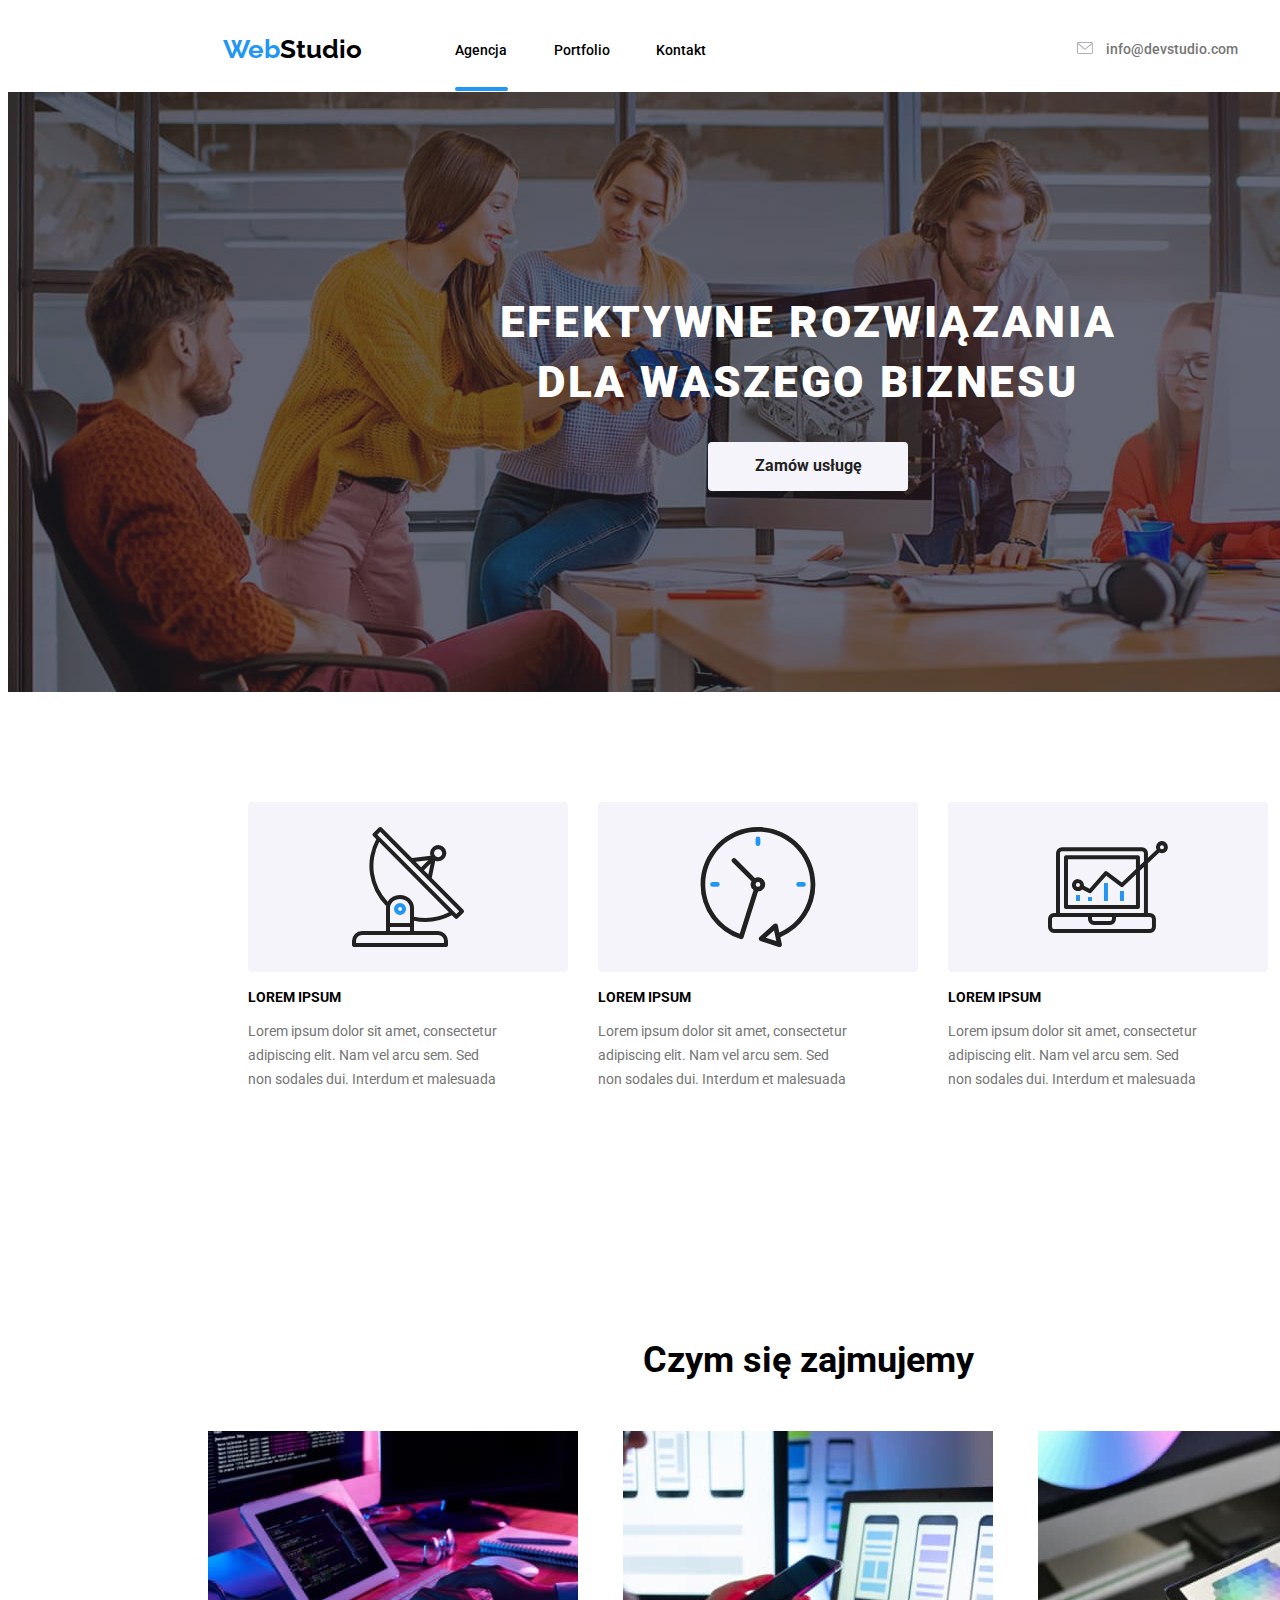
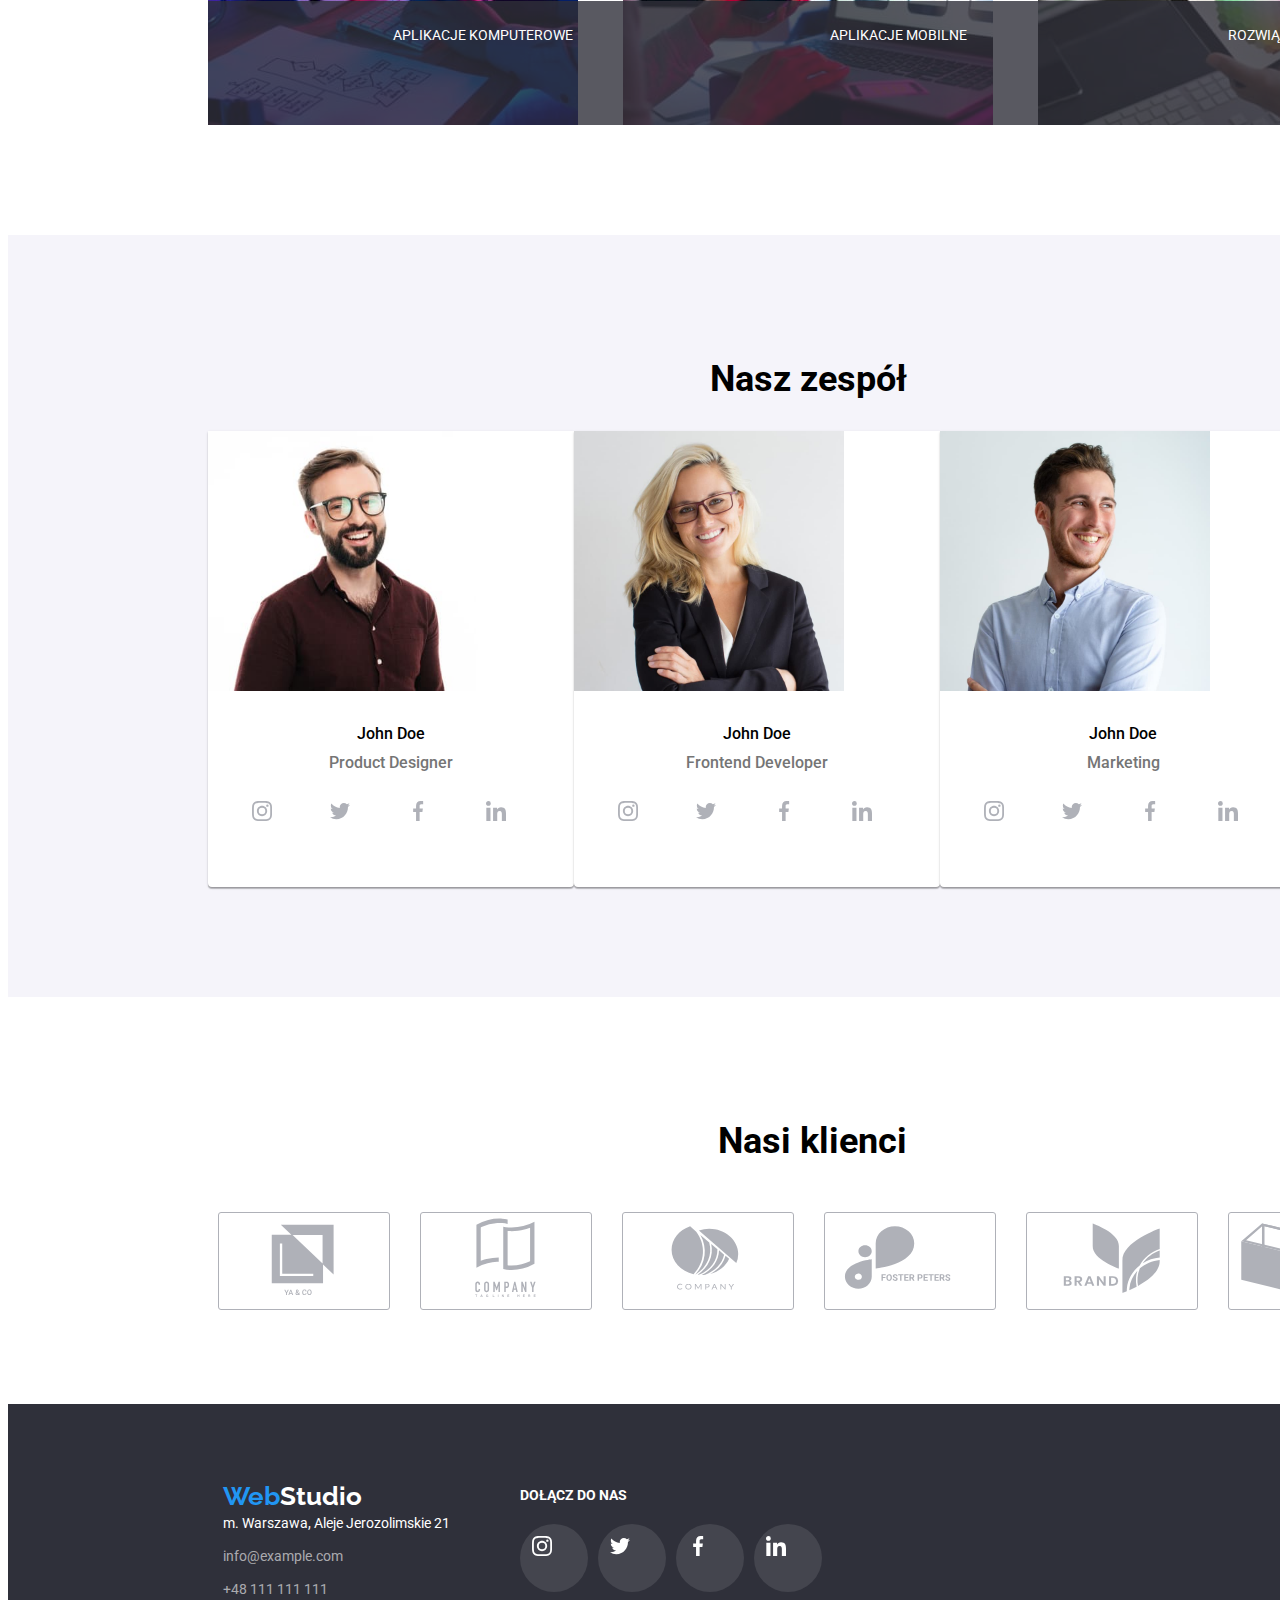
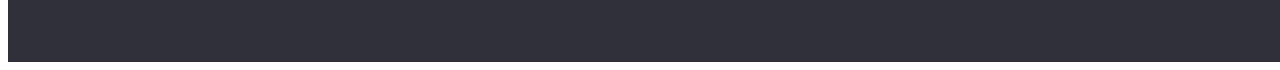
==== index.html @ b0b1686a "added files" ====
<!DOCTYPE html>
<html lang="pl">
  <head>
    <meta charset="UTF-8" />
    <meta name="description" content="Doradztwo biznesowe" />
    <title>WebStudio</title>
    <link rel="preconnect" href="https://fonts.googleapis.com" />
    <link rel="preconnect" href="https://fonts.gstatic.com" crossorigin />
    <link
      href="https://fonts.googleapis.com/css2?family=Raleway:wght@700&family=Roboto:wght@400;500;700;900&display=swap"
      rel="stylesheet"
    />
    <link href="css/styles.css" rel="stylesheet" />
    <link
      rel="stylesheet"
      href="https://cdnjs.cloudflare.com/ajax/libs/modern-normalize/1.1.0/modern-normalize.min.css"
      integrity="sha512-wpPYUAdjBVSE4KJnH1VR1HeZfpl1ub8YT/NKx4PuQ5NmX2tKuGu6U/JRp5y+Y8XG2tV+wKQpNHVUX03MfMFn9Q=="
      crossorigin="anonymous"
      referrerpolicy="no-referrer"
    />
  </head>
  <body>
    <header>
      <div class="top container">
        <a class="logo" href="./index.html">
          <span class="blue-text">Web</span
          ><span class="black-text">Studio</span>
        </a>
        <nav>
          <ul class="menu">
            <li class="menu-component agency">
              <a
                class="link"
                href="./https://zofiasylwisty.github.io/goit-markup-hw-05/"
                >Agencja</a
              >
            </li>
            <li class="menu-component">
              <a class="link" href="./portfolio.html">Portfolio</a>
            </li>
            <li class="menu-component">
              <a class="link" href="./kontakt">Kontakt</a>
            </li>
          </ul>
        </nav>
        <ul class="contact-list">
          <li class="contact-address">
            <a class="contact" href="mailto:info@devstudio.com">
              <svg class="icons-header" height="12" width="16">
                <use href="./images/icons.svg#icon-envelope"></use>
              </svg>
              info@devstudio.com</a
            >
          </li>
          <li class="contact-address">
            <a class="contact" href="tel:+48111111111">
              <svg class="icons-header" height="16" width="10">
                <use href="./images/icons.svg#icon-smartphone"></use>
              </svg>
              +48 111 111 111</a
            >
          </li>
        </ul>
      </div>
    </header>
    <main class="main-part">
      <div class="dark-background">
        <h1 class="first-headline">
          EFEKTYWNE ROZWIĄZANIA<br />DLA WASZEGO BIZNESU
        </h1>
        <button data-modal-open class="single-button" type="button">
          Zamów usługę
        </button>
        <div class="backdrop is-hidden" data-modal>
          <div class="overlay">
            <button type="button" class="closing-button" data-modal-close>
              <div class="close">x</div>
            </button>
          </div>
        </div>
      </div>
      <section class="section">
        <div class="container">
          <ul class="latin-list">
            <li class="small-header">
              <svg class="list-icon" width="270" height="120">
                <use href="./images/icons.svg#icon-antenna-1"></use>
              </svg>
              <h3 class="latin-title">LOREM IPSUM</h3>
              <p class="latin-text">
                Lorem ipsum dolor sit amet, consectetur <br />
                adipiscing elit. Nam vel arcu sem. Sed <br />
                non sodales dui. Interdum et malesuada
              </p>
            </li>
            <li class="small-header">
              <svg class="list-icon" width="270" height="120">
                <use href="./images/icons.svg#icon-clock-1"></use>
              </svg>
              <h3 class="latin-title">LOREM IPSUM</h3>
              <p class="latin-text">
                Lorem ipsum dolor sit amet, consectetur <br />
                adipiscing elit. Nam vel arcu sem. Sed <br />
                non sodales dui. Interdum et malesuada
              </p>
            </li>
            <li class="small-header">
              <svg class="list-icon" width="270" height="120">
                <use href="./images/icons.svg#icon-diagram-1"></use>
              </svg>
              <h3 class="latin-title">LOREM IPSUM</h3>
              <p class="latin-text">
                Lorem ipsum dolor sit amet, consectetur <br />
                adipiscing elit. Nam vel arcu sem. Sed <br />
                non sodales dui. Interdum et malesuada
              </p>
            </li>
            <li class="small-header">
              <svg class="list-icon" width="270" height="120">
                <use href="./images/icons.svg#icon-astronaut-1"></use>
              </svg>
              <h3 class="latin-title">LOREM IPSUM</h3>
              <p class="latin-text">
                Lorem ipsum dolor sit amet, consectetur <br />
                adipiscing elit. Nam vel arcu sem. Sed <br />
                non sodales dui. Interdum et malesuada
              </p>
            </li>
          </ul>
        </div>
      </section>
      <section class="section">
        <div class="container">
          <h2 class="medium-header">Czym się zajmujemy</h2>
          <ul class="offers">
            <li class="offer">
              <div class="label-photo">
                <img
                  class="photograph"
                  alt="working programer and his desk"
                  width="370"
                  height="294"
                  src="images/first.jpg"
                />
                <div class="photograph-text">APLIKACJE KOMPUTEROWE</div>
              </div>
            </li>
            <li class="offer">
              <div class="label-photo">
                <img
                  class="photograph"
                  alt="application designer"
                  width="370"
                  height="294"
                  src="images/second.jpg"
                />
                <div class="photograph-text">APLIKACJE MOBILNE</div>
              </div>
            </li>
            <li class="offer">
              <div class="label-photo">
                <img
                  class="photograph"
                  alt="graphic tablet and colour selection"
                  width="370"
                  height="294"
                  src="images/third.jpg"
                />
                <div class="photograph-text">ROZWIĄZANIA GRAFICZNE</div>
              </div>
            </li>
          </ul>
        </div>
      </section>
      <section class="section bottom-section">
        <div class="container">
          <h2 class="medium-header">Nasz zespół</h2>
          <ul class="team">
            <li class="photo">
              <figure>
                <img
                  alt="picture of a product designer"
                  width="270"
                  height="260"
                  src="images/productdesign.jpg"
                />
                <figcaption class="name">
                  <span class="person">John Doe</span>
                  <span class="position">Product Designer</span>
                  <ul class="social-media">
                    <li class="social-media-element">
                      <a href="#" class="social-icons-link">
                        <div class="icon-circle">
                          <svg class="social-icons" width="20" height="20">
                            <use href="./images/icons.svg#icon-instagram" />
                          </svg>
                        </div>
                      </a>
                    </li>
                    <li class="social-media-element">
                      <a href="#" class="social-icons-link">
                        <div class="icon-circle">
                          <svg class="social-icons" width="20" height="20">
                            <use href="./images/icons.svg#icon-twitter" />
                          </svg>
                        </div>
                      </a>
                    </li>
                    <li class="social-media-element">
                      <a href="#" class="social-icons-link">
                        <div class="icon-circle">
                          <svg class="social-icons" width="20" height="20">
                            <use href="./images/icons.svg#icon-facebook" />
                          </svg>
                        </div>
                      </a>
                    </li>
                    <li class="social-media-element">
                      <a href="#" class="social-icons-link">
                        <div class="icon-circle">
                          <svg class="social-icons" width="20" height="20">
                            <use href="./images/icons.svg#icon-linkedin" />
                          </svg>
                        </div>
                      </a>
                    </li>
                  </ul>
                </figcaption>
              </figure>
            </li>
            <li class="photo">
              <figure>
                <img
                  alt="picture of a frontend developer"
                  width="270"
                  height="260"
                  src="images/frontend.jpg"
                />
                <figcaption class="name">
                  <span class="person">John Doe</span>
                  <span class="position">Frontend Developer</span>
                  <ul class="social-media">
                    <li class="social-media-element">
                      <a href="#" class="social-icons-link">
                        <div class="icon-circle">
                          <svg class="social-icons" width="20" height="20">
                            <use href="./images/icons.svg#icon-instagram" />
                          </svg>
                        </div>
                      </a>
                    </li>
                    <li class="social-media-element">
                      <a href="#" class="social-icons-link">
                        <div class="icon-circle">
                          <svg class="social-icons" width="20" height="20">
                            <use href="./images/icons.svg#icon-twitter" />
                          </svg>
                        </div>
                      </a>
                    </li>
                    <li class="social-media-element">
                      <a href="#" class="social-icons-link">
                        <div class="icon-circle">
                          <svg class="social-icons" width="20" height="20">
                            <use href="./images/icons.svg#icon-facebook" />
                          </svg>
                        </div>
                      </a>
                    </li>
                    <li class="social-media-element">
                      <a href="#" class="social-icons-link">
                        <div class="icon-circle">
                          <svg class="social-icons" width="20" height="20">
                            <use href="./images/icons.svg#icon-linkedin" />
                          </svg>
                        </div>
                      </a>
                    </li>
                  </ul>
                </figcaption>
              </figure>
            </li>
            <li class="photo">
              <figure>
                <img
                  alt="picture of a marketing specialist"
                  width="270"
                  height="260"
                  src="images/marketing.jpg"
                />
                <figcaption class="name">
                  <span class="person">John Doe</span>
                  <span class="position">Marketing</span>
                  <ul class="social-media">
                    <li class="social-media-element">
                      <a href="#" class="social-icons-link">
                        <div class="icon-circle">
                          <svg class="social-icons" width="20" height="20">
                            <use href="./images/icons.svg#icon-instagram" />
                          </svg>
                        </div>
                      </a>
                    </li>
                    <li class="social-media-element">
                      <a href="#" class="social-icons-link">
                        <div class="icon-circle">
                          <svg class="social-icons" width="20" height="20">
                            <use href="./images/icons.svg#icon-twitter" />
                          </svg>
                        </div>
                      </a>
                    </li>
                    <li class="social-media-element">
                      <a href="#" class="social-icons-link">
                        <div class="icon-circle">
                          <svg class="social-icons" width="20" height="20">
                            <use href="./images/icons.svg#icon-facebook" />
                          </svg>
                        </div>
                      </a>
                    </li>
                    <li class="social-media-element">
                      <a href="#" class="social-icons-link">
                        <div class="icon-circle">
                          <svg class="social-icons" width="20" height="20">
                            <use href="./images/icons.svg#icon-linkedin" />
                          </svg>
                        </div>
                      </a>
                    </li>
                  </ul>
                </figcaption>
              </figure>
            </li>
            <li class="photo">
              <figure>
                <img
                  alt="picture of a UI designer"
                  width="270"
                  height="260"
                  src="images/uidesigner.jpg"
                />
                <figcaption class="name">
                  <span class="person">John Doe</span>
                  <span class="position">UI Designer</span>
                  <ul class="social-media">
                    <li class="social-media-element">
                      <a href="#" class="social-icons-link">
                        <div class="icon-circle">
                          <svg class="social-icons" width="20" height="20">
                            <use href="./images/icons.svg#icon-instagram" />
                          </svg>
                        </div>
                      </a>
                    </li>
                    <li class="social-media-element">
                      <a href="#" class="social-icons-link">
                        <div class="icon-circle">
                          <svg class="social-icons" width="20" height="20">
                            <use href="./images/icons.svg#icon-twitter" />
                          </svg>
                        </div>
                      </a>
                    </li>
                    <li class="social-media-element">
                      <a href="#" class="social-icons-link">
                        <div class="icon-circle">
                          <svg class="social-icons" width="20" height="20">
                            <use href="./images/icons.svg#icon-facebook" />
                          </svg>
                        </div>
                      </a>
                    </li>
                    <li class="social-media-element">
                      <a href="#" class="social-icons-link">
                        <div class="icon-circle">
                          <svg class="social-icons" width="20" height="20">
                            <use href="./images/icons.svg#icon-linkedin" />
                          </svg>
                        </div>
                      </a>
                    </li>
                  </ul>
                </figcaption>
              </figure>
            </li>
          </ul>
        </div>
      </section>
      <section class="section">
        <div class="container">
          <h2 class="clients">Nasi klienci</h2>
          <ul class="clients-list">
            <li class="clients-element">
              <a href="#" class="clients-link">
                <svg class="clients-icon" height="92" width="170">
                  <use href="./images/icons.svg#icon-client1"></use>
                </svg>
              </a>
            </li>
            <li class="clients-element">
              <a href="#" class="clients-link">
                <svg class="clients-icon" height="92" width="170">
                  <use href="./images/icons.svg#icon-client2"></use>
                </svg>
              </a>
            </li>
            <li class="clients-element">
              <a href="#" class="clients-link">
                <svg class="clients-icon" height="92" width="170">
                  <use href="./images/icons.svg#icon-client3"></use>
                </svg>
              </a>
            </li>
            <li class="clients-element">
              <a href="#" class="clients-link">
                <svg class="clients-icon" height="92" width="170">
                  <use href="./images/icons.svg#icon-client4"></use>
                </svg>
              </a>
            </li>
            <li class="clients-element">
              <a href="#" class="clients-link">
                <svg class="clients-icon" height="92" width="170">
                  <use href="./images/icons.svg#icon-client5"></use>
                </svg>
              </a>
            </li>
            <li class="clients-element">
              <a href="#" class="clients-link">
                <svg class="clients-icon" height="92" width="170">
                  <use href="./images/icons.svg#icon-client6"></use>
                </svg>
              </a>
            </li>
          </ul>
        </div>
      </section>
    </main>
    <footer class="footer-background">
      <div class="contacts-footer">
        <div class="contacts-footer-group">
          <ul class="footer-components">
            <li class="bottom-logo">
              <a
                class="logo"
                href="https://zofiasylwisty.github.io/goit-markup-hw-04/"
              >
                <span class="blue-text">Web</span
                ><span class="white-text">Studio</span>
              </a>
            </li>
            <li class="addresses">
              <address class="location">
                m. Warszawa, Aleje Jerozolimskie 21
              </address>
            </li>
            <li class="addresses">
              <a class="bottom-links" href="mailto:info@devstudio.com"
                >info@example.com</a
              >
            </li>
            <li class="addresses">
              <a class="bottom-links" href="tel:+48111111111"
                >+48 111 111 111</a
              >
            </li>
          </ul>
          <div class="social-media-footer">
            <h2 class="join-us">DOŁĄCZ DO NAS</h2>
            <ul class="footer-icons-list">
              <li class="icon-element-footer">
                <div class="footer-icon-circle">
                  <a href="#" class="icon-footer"
                    ><svg class="footer-social-icons" height="20" width="20">
                      <use href="./images/icons.svg#icon-instagram"></use>
                    </svg>
                  </a>
                </div>
              </li>
              <li class="icon-element-footer">
                <div class="footer-icon-circle">
                  <a href="#" class="icon-footer"
                    ><svg class="footer-social-icons" height="20" width="20">
                      <use href="./images/icons.svg#icon-twitter"></use>
                    </svg>
                  </a>
                </div>
              </li>
              <li class="icon-element-footer">
                <div class="footer-icon-circle">
                  <a href="#" class="icon-footer"
                    ><svg class="footer-social-icons" height="20" width="20">
                      <use href="./images/icons.svg#icon-facebook"></use>
                    </svg>
                  </a>
                </div>
              </li>
              <li class="icon-element-footer">
                <div class="footer-icon-circle">
                  <a href="#" class="icon-footer"
                    ><svg class="footer-social-icons" height="20" width="20">
                      <use href="./images/icons.svg#icon-linkedin"></use>
                    </svg>
                  </a>
                </div>
              </li>
            </ul>
          </div>
        </div>
      </div>
    </footer>
    <script src="./js/modal.js"></script>
  </body>
</html>
---- css/styles.css ----
body {
  font-family: "Roboto", sans-serif;
  font-family: inherit;
  background: var(--first-color) inherit;
  width: 1600px;
}
body {
  position: relative;
}
:root {
  --first-color: #ffffff;
  --second-color: #f5f4fa;
  --third-color: #757575;
  --fourth-color: #2f303a;
  --fifth-color: #000000;
  --sixth-color: #212121;
  --seventh-color: #2196f3;
  --eight-color: #ffffff99;
  --shadow: #00000040;
  --disabled-icon: #afb1b8;
  --icons-color: rgba(255, 255, 255, 0.1);
  --close-color: rgba(0, 0, 0, 0.1);
}
.blue-text {
  font-family: "Raleway";
  font-size: 26px;
  font-weight: 700;
  line-height: 1.19;
  color: var(--seventh-color);
  text-decoration: none;
}
.black-text {
  font-family: "Raleway";
  font-size: 26px;
  font-weight: 700;
  line-height: 1.19;
  color: var(--fifth-color);
  text-decoration: none;
}
.white-text {
  font-family: "Raleway";
  font-size: 26px;
  font-weight: 700;
  line-height: 1.19;
  color: var(--first-color);
  text-decoration: none;
}
.border-bottom {
  border-bottom: 1px solid #e5e5e5;
}
.top {
  display: flex;
  flex-direction: row;
  align-items: center;
  margin-left: 215px;
  margin-right: 0px;
}
.menu {
  display: flex;
  flex-direction: row;
  padding-left: 0px;
  margin-left: 93px;
  margin-right: 371px;
  margin-top: 32px;
  margin-bottom: 0px;
}
.menu > .menu-component:not(:last-child) {
  margin-right: 46px;
}
.link:hover,
.link:focus,
.link:active {
  color: var(--seventh-color);
}
.link {
  transition-property: color;
  transition-duration: 250ms;
  transition-timing-function: cubic-bezier(0.4, 0, 0.2, 1);
}
.agency::after {
  content: "";
  background-color: var(--seventh-color);
  border-radius: 2px;
  height: 4px;
  width: 53px;
  margin: 0;
  padding: 0;
  margin-top: 28px;
  display: block;
}
.portfolio::after {
  content: "";
  background-color: var(--seventh-color);
  border-radius: 2px;
  height: 4px;
  width: 53px;
  margin: 0;
  padding: 0;
  margin-top: 28px;
  display: block;
}
.contact-list {
  display: flex;
  flex-direction: row;
  padding-left: 0px;
  margin-top: 32px;
  margin-bottom: 32px;
}
.contact-list > .contact-address:not(:last-child) {
  margin-right: 50px;
}

.contact:hover,
.contact:focus,
.contact:active {
  color: var(--seventh-color);
}
.contact:hover > svg {
  fill: #2196f3;
}
.contact {
  color: var(--third-color);
  transition-property: color;
  transition-duration: 250ms;
  transition-timing-function: cubic-bezier(0.4, 0, 0.2, 1);
}
.logo {
  font-family: "Raleway";
  font-weight: 700;
  font-size: 26px;
  line-height: 1.19;
  text-decoration: none;
  margin-top: 24px;
  margin-bottom: 25px;
}

li {
  list-style: none;
}

.link {
  font-family: "Roboto";
  font-weight: 500;
  font-size: 14px;
  line-height: 1.14;
  text-decoration: none;
  color: var(--fifth-color);
}

.contact {
  font-family: "Roboto";
  font-size: 14px;
  font-weight: 500;
  line-height: 1.14;
  text-decoration: none;
  color: var(--third-color);
}
.icons-header {
  fill: var(--disabled-icon);
  margin-right: 10px;
}
.dark-background {
  background-color: var(--fourth-color);
  width: 1600px;
  display: flex;
  flex-direction: column;
  justify-content: center;
  align-items: center;
}
.dark-background {
  background-color: var(--fourth-color);
  height: 600px;
  background-image: linear-gradient(
      to bottom,
      rgba(47, 48, 58, 0.4) 0%,
      rgba(47, 48, 58, 0.4) 50%
    ),
    url(../images/background-photo.jpg);
  background-size: cover;
  background-position: center;
  background-repeat: no-repeat;
  box-shadow: 0px 4px 4px 0px var(--shadow-shadow);
  max-width: 1600px;
  margin: 0 auto;
}

.first-headline {
  font-family: "Roboto";
  font-size: 44px;
  font-weight: 900;
  letter-spacing: 0.06em;
  line-height: 1.36;
  text-align: center;
  color: var(--first-color);
  margin: 200px 452px 30px;
}
.single-button {
  color: var(--sixth-color);
  background-color: var(--second-color);
  cursor: pointer;
  border: none;
  border-radius: 4px;
  font-family: "Roboto";
  font-size: 16px;
  font-weight: 700;
  line-height: 1.8;
  padding: 10px 41px 10px 42px;
  width: 200px;
  margin: 0px 700px 200px;
}
.single-button:hover,
.single-button:focus,
.single-button:active {
  color: var(--first-color);
  background-color: var(--seventh-color);
  text-align: center;
}
.single-button {
  text-align: center;
  transition-property: background-color;
  transition-duration: 250ms;
  transition-timing-function: cubic-bezier(0.4, 0, 0.2, 1);
}
.overlay {
  background: var(--first-color);
  box-shadow: 0px 1px 3px rgba(0, 0, 0, 0.12), 0px 1px 1px rgba(0, 0, 0, 0.14),
    0px 2px 1px rgba(0, 0, 0, 0.2);
  border-radius: 4px;
  height: 581px;
  width: 528px;
  margin-top: 400px;
  margin-left: 810px;
  display: block;
  transition-property: visibility opacity transform;
  transition-duration: 2s;
  transform: translate(-50%, -50%);
  transition-timing-function: ease-in;
  opacity: 1;
  visibility: visible;
  z-index: 2;
}
.is-hidden {
  visibility: hidden;
  pointer-events: none;
  opacity: 0;
}
.is-hidden .overlay {
  transform: translate(-50%, -50%) scale(1.2);
}
.close {
  color: var(--fifth-color);
  font-family: "Roboto";
  font-size: 16px;
  padding-top: 0;
}
.closing-button {
  height: 30px;
  width: 30px;
  background-color: var(--first-color);
  border: 1px solid var(--close-color);
  border-radius: 50px;
  cursor: pointer;
  padding: 6px;
  position: relative;
  top: 8px;
  left: 490px;
}
.backdrop {
  display: flex;
  position: absolute;
  top: 0px;
  left: 0px;
  height: 100%;
  width: 100%;
  background: rgba(0, 0, 0, 0.3);
  transition-property: visibility;
  visibility: visible;
  animation-duration: 2000ms;
  animation-timing-function: ease-in;
  animation-direction: normal;
  animation-fill-mode: forwards;
  z-index: 1;
}
.list-icon {
  background-color: var(--second-color);
  width: 270;
  height: 120;
  border-radius: 4px;
  padding: 25px;
}
.latin-list {
  display: flex;
  flex-direction: row;
  justify-content: space-between;
}
.latin-title {
  font-family: Roboto;
  font-size: 14px;
  font-weight: 700;
  line-height: 1.14;
  color: var(--fifth-color);
  margin-bottom: 10px;
}
.latin-list > .small-header:not(:last-child) {
  margin-right: 30px;
}
.latin-text {
  font-family: "Roboto";
  font-size: 14px;
  line-height: 1.71;
  color: var(--third-color);
}
.medium-header {
  font-family: "Roboto";
  font-size: 36px;
  font-weight: 700;
  line-height: 1.16;
  color: var(--fifth-color);
  text-align: center;
}
.name {
  font-family: "Roboto";
  font-size: 16px;
  font-weight: 500;
  line-height: 1.18;
  color: var(--fifth-color);
}
.position {
  font-family: "Roboto";
  font-size: 16px;
  line-height: 1.18;
  color: var(--third-color);
}
.term {
  color: var(--sixth-color);
  font-family: "Roboto";
  font-size: 18px;
  font-weight: 700;
  line-height: 2;
  margin-top: 20px;
  margin-right: 24px;
  margin-left: 24px;
}
.test {
  display: flex;
  flex-direction: column;
  border-bottom: 1px solid #eeeeee;
  border-right: 1px solid #eeeeee;
  border-left: 1px solid #eeeeee;
}
.definition {
  color: var(--third-color);
  font-family: "Roboto";
  font-size: 16px;
  line-height: 1.8;
  margin-top: 4px;
  margin-bottom: 20px;
}

.location {
  font-family: "Roboto";
  font-size: 14px;
  font-style: normal;
  line-height: 1.7;
  color: var(--first-color);
}

.offers {
  display: flex;
  margin-top: 50px;
  justify-content: space-between;
  padding: 0px;
}
.label-photo {
  position: relative;
  width: 100%;
  max-width: 370px;
}
.photograph {
  display: block;
  height: auto;
}
.photograph-text {
  font-family: "Roboto";
  font-size: 14px;
  line-height: 1.14;
  text-align: center;
  color: var(--first-color);
  background: rgba(47, 48, 58, 0.8);
  height: 70px;
  width: 100%;
  bottom: 0;
  padding: 27px 90px;
  position: absolute;
}
figure {
  margin: 0;
}
.team > .member:not(:last-child) {
  margin-right: 30px;
}
.team {
  display: flex;
  flex-direction: row;
  justify-content: space-between;
  padding: 0px;
}
.photo {
  display: flex;
  background-color: var(--first-color);
  border-radius: 0px 0px 4px 4px;
  box-shadow: 0px 1px 3px rgba(0, 0, 0, 0.12), 0px 1px 1px rgba(0, 0, 0, 0.14),
    0px 2px 1px rgba(0, 0, 0, 0.2);
}
.name {
  display: flex;
  flex-direction: column;
  align-items: center;
}
.person {
  padding-top: 30px;
  margin-bottom: 10px;
}
.social-media {
  display: flex;
}
.social-media-element {
  margin-top: 16px;
}
.social-media-element:not(:last-child) {
  margin-right: 10px;
}
.social-icons {
  fill: var(--disabled-icon);
}
.social-icons:hover,
.social-icons:focus,
.social-icons:active {
  fill: var(--first-color);
}
.social-icons-link:hover,
.social-icons-link:focus,
.social-icons-link:active {
  fill: var(--first-color);
}
.icon-circle {
  width: 44px;
  height: 44px;
  border-radius: 50px;
  padding: 12px;
  background-color: var(--first-color);
}
.icon-circle:hover,
.icon-circle:focus,
.icon-circle:active {
  background-color: var(--seventh-color);
}
.icon-circle:hover > svg {
  fill: #ffffff;
}
.filters-list {
  display: flex;
  flex-direction: row;
  justify-content: space-between;
  margin-top: 100px;
  margin-bottom: 56px;
  margin-left: 510px;
  margin-right: 518px;
  padding: 0px;
  width: 572px;
}
.filter {
  color: var(--sixth-color);
  background-color: var(--second-color);
  cursor: pointer;
  border: none;
  font-family: "Roboto";
  font-size: 16px;
  font-weight: 500;
  line-height: 1.16;
  text-align: center;
  padding: 6px 22px;
  border-radius: 4px;
}
.filter:hover,
.filter:focus,
.filter:active {
  color: var(--first-color);
  background-color: var(--seventh-color);
}
.filter {
  transition-property: color background-color;
  transition-duration: 250ms;
  transition-timing-function: cubic-bezier(0.4, 0, 0.2, 1);
}
.filters-list > .filter-element:not(:last-child) {
  margin-right: 8px;
}
.main-part {
  display: flex;
  flex-direction: column;
  align-items: center;
}
.bottom-section {
  background-color: var(--second-color);
  width: 1600px;
  display: flex;
  justify-content: center;
}
.section {
  padding-top: 94px;
  padding-bottom: 94px;
}
.container {
  width: 1200px;
}
.card-set {
  display: flex;
  flex-wrap: wrap;
  gap: 30px;
  padding: 0;
}
.card-item {
  flex-basis: calc((100% - 60px) / 3);
  max-width: 370px;
}
.cards-shadow:hover,
.cards-shadow:focus,
.cards-shadow:active {
  box-shadow: 0px 1px 1px rgba(0, 0, 0, 0.12), 0px 4px 4px rgba(0, 0, 0, 0.06),
    1px 4px 6px rgba(0, 0, 0, 0.16);
}
.cards-shadow {
  transition-property: box-shadow;
  transition-duration: 250ms;
  transition-timing-function: cubic-bezier(0.4, 0, 0.2, 1);
}
.cards-container {
  position: relative;
  overflow: hidden;
  max-width: 370px;
}
.card-item:hover .card-label,
.card-item:focus .card-label {
  transform: translateY(0);
}
.card-label {
  font-family: "Roboto";
  font-style: normal;
  font-size: 18px;
  font-weight: 400;
  line-height: 1.5;
  letter-spacing: 0.03em;
  color: var(--first-color);
  width: 370px;
  width: 100%;
  height: 294px;
  padding: 49px 45px 0px 24px;
  top: 0;
  bottom: 0;
  display: block;
  position: absolute;
  transform: translateY(101%);
  background-color: #2196f3e5;
  transition: transform 250ms cubic-bezier(0.4, 0, 0.2, 1);
}
.grid-container {
  width: 1182px;
  margin-left: 215px;
  margin-bottom: 94px;
}
.clients {
  font-family: "Roboto";
  font-size: 36px;
  font-weight: 700;
  line-height: 1.16;
  text-align: center;
  color: var(--fifth-color);
  margin-bottom: 50px;
  margin-left: 510px;
  padding-right: 0;
  display: flex;
  align-items: center;
}
.clients-list {
  display: flex;
  flex-wrap: nowrap;
  gap: 30px;
  margin: 0;
  margin-left: -30px;
  align-items: center;
}

.clients-icon {
  fill: var(--disabled-icon);
}
.clients-icon:hover,
.clients-icon:focus,
.clients-icon:active {
  fill: var(--seventh-color);
}

.clients-element {
  border: 1px solid var(--disabled-icon);
  border-radius: 3px;
}
.clients-element:hover,
.clients-element:focus,
.clients-element:active {
  border: 1px solid var(--seventh-color);
}
.clients-element svg {
  transition-property: fill border;
  transition-duration: 250ms;
  transition-timing-function: cubic-bezier(0.4, 0, 0.2, 1);
}
.logo-client:hover,
.logo-client:focus,
.logo-client:active {
  fill: var(--seventh-color);
}
.social-media {
  display: flex;
  margin-left: 32px;
  margin-right: 32px;
  margin-bottom: 30px;
  padding: 0px;
}
.social-media-element {
  margin-top: 16px;
}
.social-media-element:not(:last-child) {
  margin-right: 10px;
}
.social-icons {
  fill: var(--disabled-icon);
}
.social-icons:hover,
.social-icons:focus,
.social-icons:active {
  fill: var(--first-color);
}
.social-icons-link:hover,
.social-icons-link:focus,
.social-icons-link:active {
  fill: var(--first-color);
}
.icon-circle {
  width: 44px;
  height: 44px;
  border-radius: 50px;
  padding: 12px;
  background-color: var(--first-color);
}
.icon-circle:hover,
.icon-circle:focus,
.icon-circle:active {
  background-color: var(--seventh-color);
}
.icon-circle {
  transition-property: background-color;
  transition-duration: 250ms;
  transition-timing-function: cubic-bezier(0.4, 0, 0.2, 1);
}
.icon-circle > .social-icons {
  transition-property: fill;
  transition-duration: 250ms;
  transition-timing-function: cubic-bezier(0.4, 0, 0.2, 1);
}
.bottom-links {
  color: var(--eight-color);
  font-family: "Roboto";
  font-size: 14px;
  line-height: 1.7;
  text-decoration: none;
}
.bottom-links:hover,
.bottom-links:focus,
.bottom-links:active {
  color: var(--seventh-color);
}

.footer-background {
  background-color: var(--fourth-color);
  border-top: 1px solid var(--fourth-color);
}
.footer-components {
  display: flex;
  flex-direction: column;
  justify-content: flex-start;
  padding-top: 0px;
  padding-left: 215px;
  margin-bottom: 0px;
}
.footer-components > .addresses:not(:last-child) {
  margin-bottom: 9px;
}
.footer-components > .addresses:first-child {
  margin-top: 20px;
}
.footer-components > .addresses:last-child {
  margin-bottom: 60px;
}
.contacts-footer {
  display: flex;
}
.contacts-footer-group {
  display: flex;
  margin-top: 60px;
}
.social-media-footer {
  margin-left: 70px;
}
.join-us {
  font-family: "Roboto";
  font-weight: 700;
  font-size: 14px;
  line-height: 1.17;
  letter-spacing: 3%;
  color: var(--first-color);
  text-transform: uppercase;
  margin-top: 22px;
  margin-right: 955px;
  margin-bottom: 20px;
}
.footer-icons-list {
  display: flex;
  padding-left: 0;
  padding-right: 0;
}
.icon-footer {
  fill: var(--first-color);
}
.footer-icon-circle {
  width: 44px;
  height: 44px;
  border-radius: 50px;
  background-color: var(--icons-color);
  padding: 12px;
}
.footer-icon-circle:hover,
.footer-icon-circle:focus,
.footer-icon-circle:active {
  background-color: var(--seventh-color);
}
.icon-element-footer:not(:last-child) {
  margin-right: 10px;
}
.footer-social-icons {
  background-position: center;
}
.bottom-links {
  transition-property: color;
  transition-duration: 250ms;
  transition-timing-function: cubic-bezier(0.4, 0, 0.2, 1);
}
.footer-icon-circle {
  transition-property: background-color;
  transition-duration: 250ms;
  transition-timing-function: cubic-bezier(0.4, 0, 0.2, 1);
}
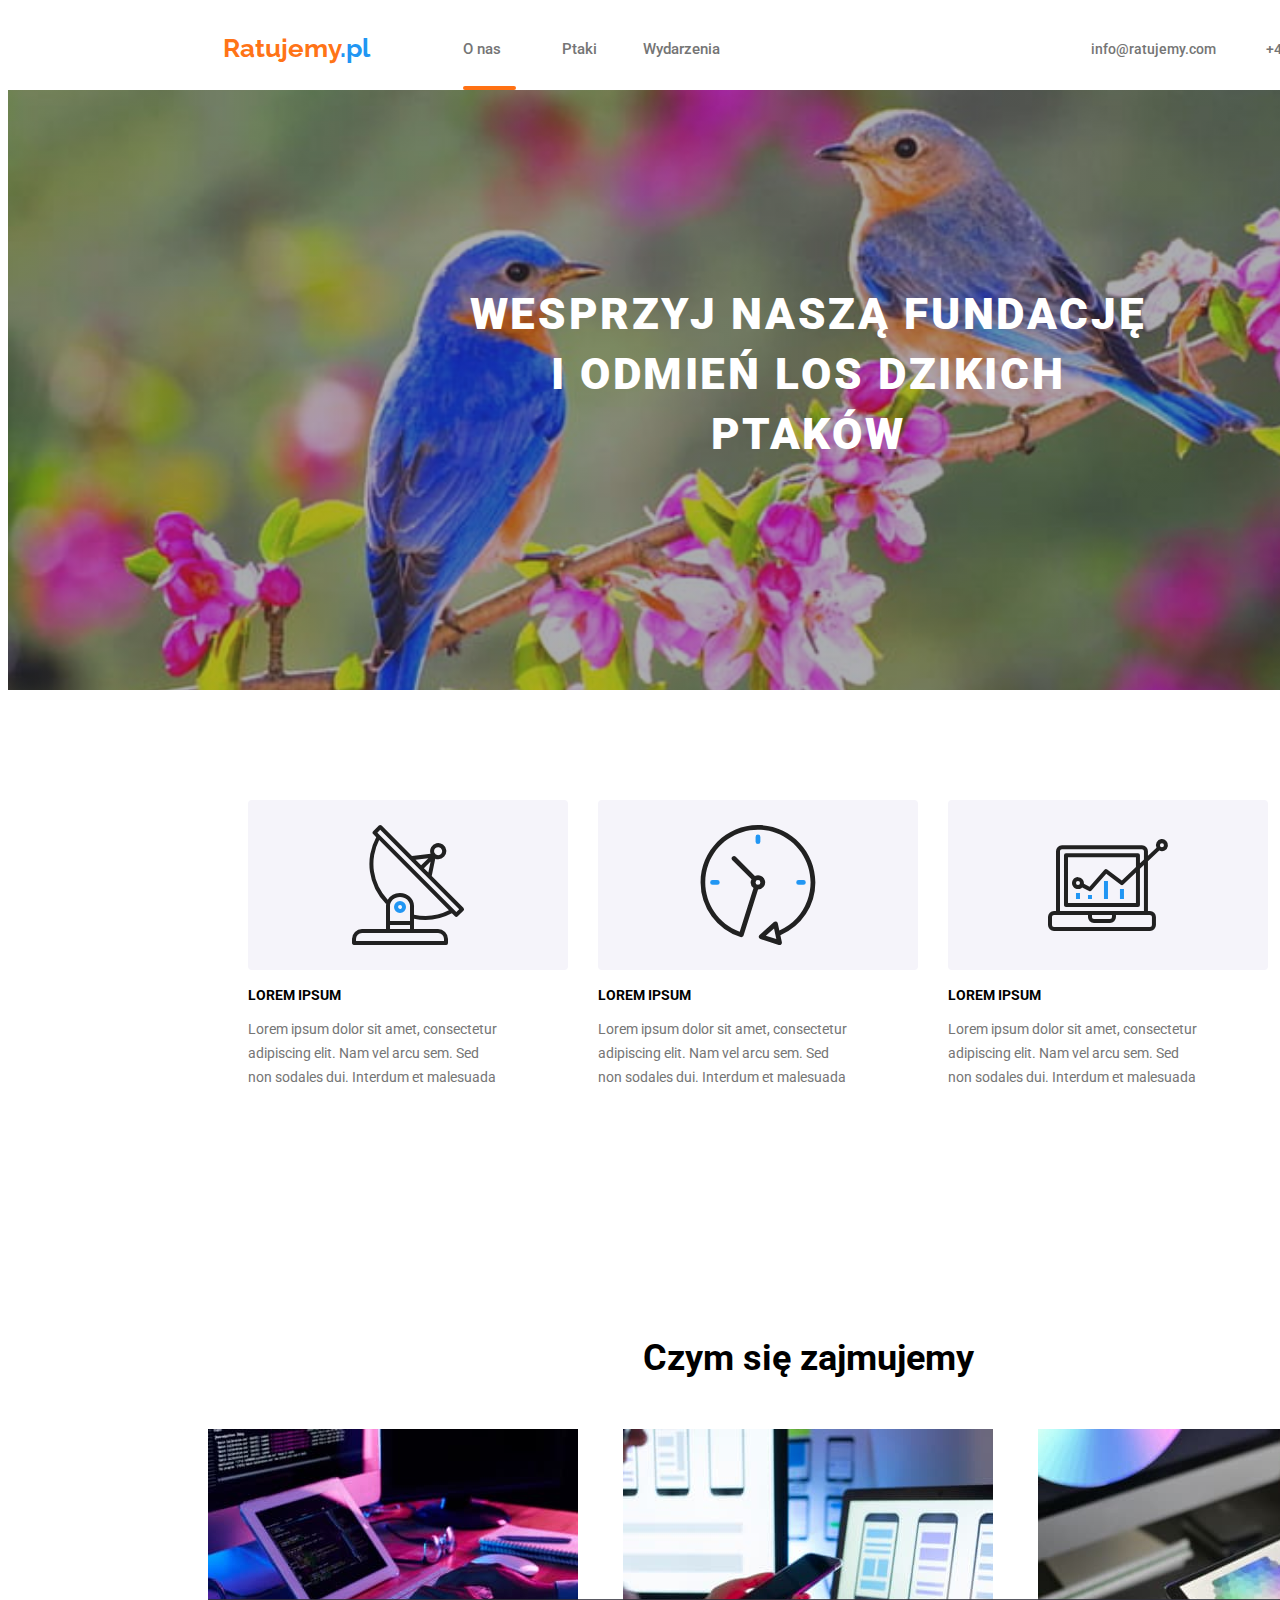
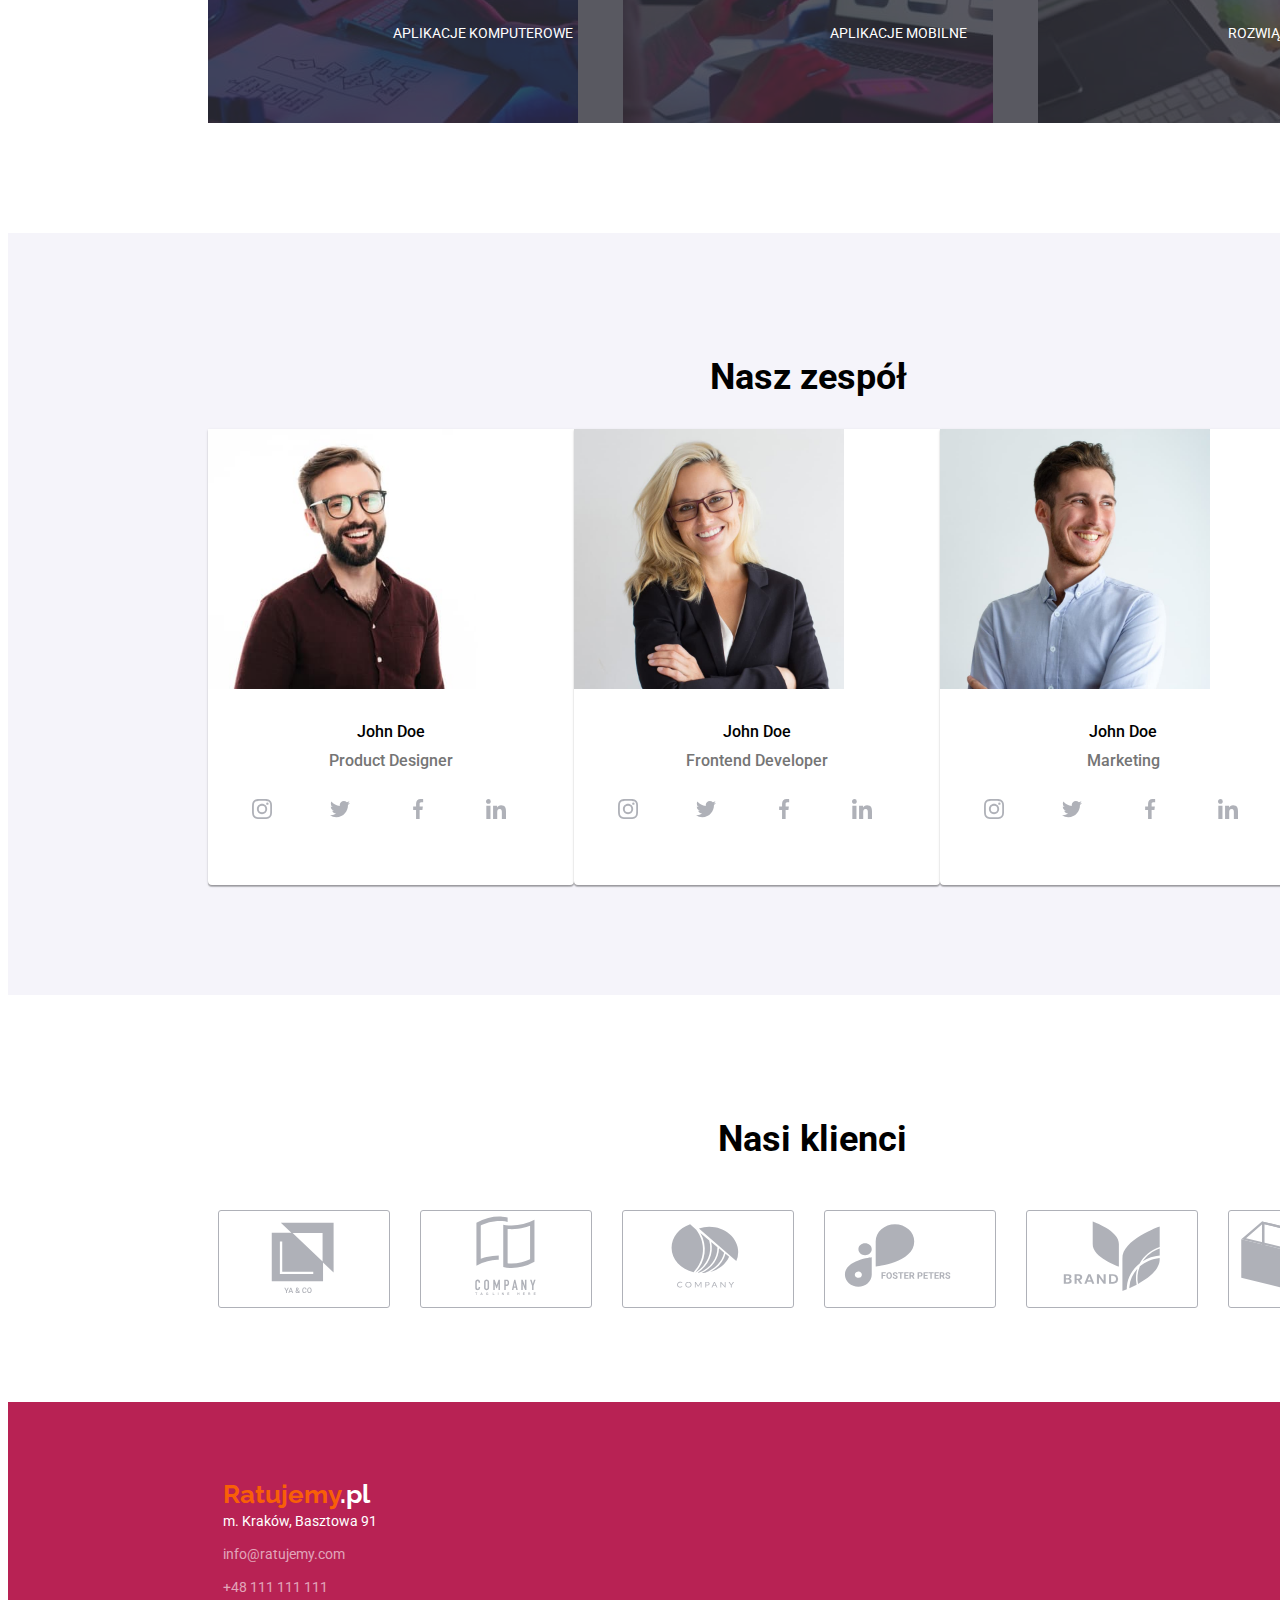
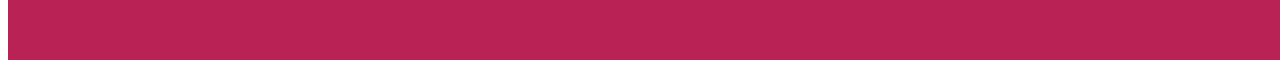
==== commit 3f0af1ee: "header, footer, background" ====
--- a/index.html
+++ b/index.html
@@ -23,8 +23,8 @@
     <header>
       <div class="top container">
         <a class="logo" href="./index.html">
-          <span class="blue-text">Web</span
-          ><span class="black-text">Studio</span>
+          <span class="blue-text">Ratujemy</span
+          ><span class="black-text">.pl</span>
         </a>
         <nav>
           <ul class="menu">
@@ -32,33 +32,25 @@
               <a
                 class="link"
                 href="./https://zofiasylwisty.github.io/goit-markup-hw-05/"
-                >Agencja</a
+                >O nas</a
               >
             </li>
             <li class="menu-component">
-              <a class="link" href="./portfolio.html">Portfolio</a>
+              <a class="link" href="./portfolio.html">Ptaki</a>
             </li>
             <li class="menu-component">
-              <a class="link" href="./kontakt">Kontakt</a>
+              <a class="link" href="./kontakt">Wydarzenia</a>
             </li>
           </ul>
         </nav>
         <ul class="contact-list">
           <li class="contact-address">
             <a class="contact" href="mailto:info@devstudio.com">
-              <svg class="icons-header" height="12" width="16">
-                <use href="./images/icons.svg#icon-envelope"></use>
-              </svg>
-              info@devstudio.com</a
+              info@ratujemy.com</a
             >
           </li>
           <li class="contact-address">
-            <a class="contact" href="tel:+48111111111">
-              <svg class="icons-header" height="16" width="10">
-                <use href="./images/icons.svg#icon-smartphone"></use>
-              </svg>
-              +48 111 111 111</a
-            >
+            <a class="contact" href="tel:+48111111111"> +48 111 111 111</a>
           </li>
         </ul>
       </div>
@@ -66,17 +58,10 @@
     <main class="main-part">
       <div class="dark-background">
         <h1 class="first-headline">
-          EFEKTYWNE ROZWIĄZANIA<br />DLA WASZEGO BIZNESU
+          WESPRZYJ NASZĄ FUNDACJĘ<br />I ODMIEŃ LOS DZIKICH PTAKÓW
         </h1>
-        <button data-modal-open class="single-button" type="button">
-          Zamów usługę
-        </button>
         <div class="backdrop is-hidden" data-modal>
-          <div class="overlay">
-            <button type="button" class="closing-button" data-modal-close>
-              <div class="close">x</div>
-            </button>
-          </div>
+          <div class="overlay"></div>
         </div>
       </div>
       <section class="section">
@@ -446,18 +431,18 @@
                 class="logo"
                 href="https://zofiasylwisty.github.io/goit-markup-hw-04/"
               >
-                <span class="blue-text">Web</span
-                ><span class="white-text">Studio</span>
+                <span class="blue-text">Ratujemy</span
+                ><span class="white-text">.pl</span>
               </a>
             </li>
             <li class="addresses">
               <address class="location">
-                m. Warszawa, Aleje Jerozolimskie 21
+                m. Kraków, Basztowa 91
               </address>
             </li>
             <li class="addresses">
               <a class="bottom-links" href="mailto:info@devstudio.com"
-                >info@example.com</a
+                >info@ratujemy.com</a
               >
             </li>
             <li class="addresses">
@@ -466,50 +451,6 @@
               >
             </li>
           </ul>
-          <div class="social-media-footer">
-            <h2 class="join-us">DOŁĄCZ DO NAS</h2>
-            <ul class="footer-icons-list">
-              <li class="icon-element-footer">
-                <div class="footer-icon-circle">
-                  <a href="#" class="icon-footer"
-                    ><svg class="footer-social-icons" height="20" width="20">
-                      <use href="./images/icons.svg#icon-instagram"></use>
-                    </svg>
-                  </a>
-                </div>
-              </li>
-              <li class="icon-element-footer">
-                <div class="footer-icon-circle">
-                  <a href="#" class="icon-footer"
-                    ><svg class="footer-social-icons" height="20" width="20">
-                      <use href="./images/icons.svg#icon-twitter"></use>
-                    </svg>
-                  </a>
-                </div>
-              </li>
-              <li class="icon-element-footer">
-                <div class="footer-icon-circle">
-                  <a href="#" class="icon-footer"
-                    ><svg class="footer-social-icons" height="20" width="20">
-                      <use href="./images/icons.svg#icon-facebook"></use>
-                    </svg>
-                  </a>
-                </div>
-              </li>
-              <li class="icon-element-footer">
-                <div class="footer-icon-circle">
-                  <a href="#" class="icon-footer"
-                    ><svg class="footer-social-icons" height="20" width="20">
-                      <use href="./images/icons.svg#icon-linkedin"></use>
-                    </svg>
-                  </a>
-                </div>
-              </li>
-            </ul>
-          </div>
-        </div>
-      </div>
     </footer>
-    <script src="./js/modal.js"></script>
   </body>
 </html>
--- a/css/styles.css
+++ b/css/styles.css
@@ -16,6 +16,7 @@
   --sixth-color: #212121;
   --seventh-color: #2196f3;
   --eight-color: #ffffff99;
+  --orange-color: rgba(255, 102, 0, 0.925);
   --shadow: #00000040;
   --disabled-icon: #afb1b8;
   --icons-color: rgba(255, 255, 255, 0.1);
@@ -26,7 +27,7 @@
   font-size: 26px;
   font-weight: 700;
   line-height: 1.19;
-  color: var(--seventh-color);
+  color: var(--orange-color);
   text-decoration: none;
 }
 .black-text {
@@ -34,7 +35,7 @@
   font-size: 26px;
   font-weight: 700;
   line-height: 1.19;
-  color: var(--fifth-color);
+  color: var(--seventh-color);
   text-decoration: none;
 }
 .white-text {
@@ -70,7 +71,7 @@
 .link:hover,
 .link:focus,
 .link:active {
-  color: var(--seventh-color);
+  color: var(--orange-color);
 }
 .link {
   transition-property: color;
@@ -79,7 +80,7 @@
 }
 .agency::after {
   content: "";
-  background-color: var(--seventh-color);
+  background-color: var(--orange-color);
   border-radius: 2px;
   height: 4px;
   width: 53px;
@@ -90,7 +91,7 @@
 }
 .portfolio::after {
   content: "";
-  background-color: var(--seventh-color);
+  background-color: var(--orange-color);
   border-radius: 2px;
   height: 4px;
   width: 53px;
@@ -113,10 +114,7 @@
 .contact:hover,
 .contact:focus,
 .contact:active {
-  color: var(--seventh-color);
-}
-.contact:hover > svg {
-  fill: #2196f3;
+  color: var(--orange-color);
 }
 .contact {
   color: var(--third-color);
@@ -141,10 +139,10 @@
 .link {
   font-family: "Roboto";
   font-weight: 500;
-  font-size: 14px;
+  font-size: 15px;
   line-height: 1.14;
   text-decoration: none;
-  color: var(--fifth-color);
+  color: var(--third-color);
 }
 
 .contact {
@@ -175,7 +173,7 @@
       rgba(47, 48, 58, 0.4) 0%,
       rgba(47, 48, 58, 0.4) 50%
     ),
-    url(../images/background-photo.jpg);
+    url(../images/background-rescue.jpg);
   background-size: cover;
   background-position: center;
   background-repeat: no-repeat;
@@ -192,7 +190,7 @@
   line-height: 1.36;
   text-align: center;
   color: var(--first-color);
-  margin: 200px 452px 30px;
+  margin: 0px 452px 30px;
 }
 .single-button {
   color: var(--sixth-color);
@@ -677,12 +675,12 @@
 .bottom-links:hover,
 .bottom-links:focus,
 .bottom-links:active {
-  color: var(--seventh-color);
+  color: var(--orange-color);
 }
 
 .footer-background {
-  background-color: var(--fourth-color);
-  border-top: 1px solid var(--fourth-color);
+  background-color: rgb(184, 34, 84);
+  border-top: 1px solid rgb(184, 34, 84);
 }
 .footer-components {
   display: flex;
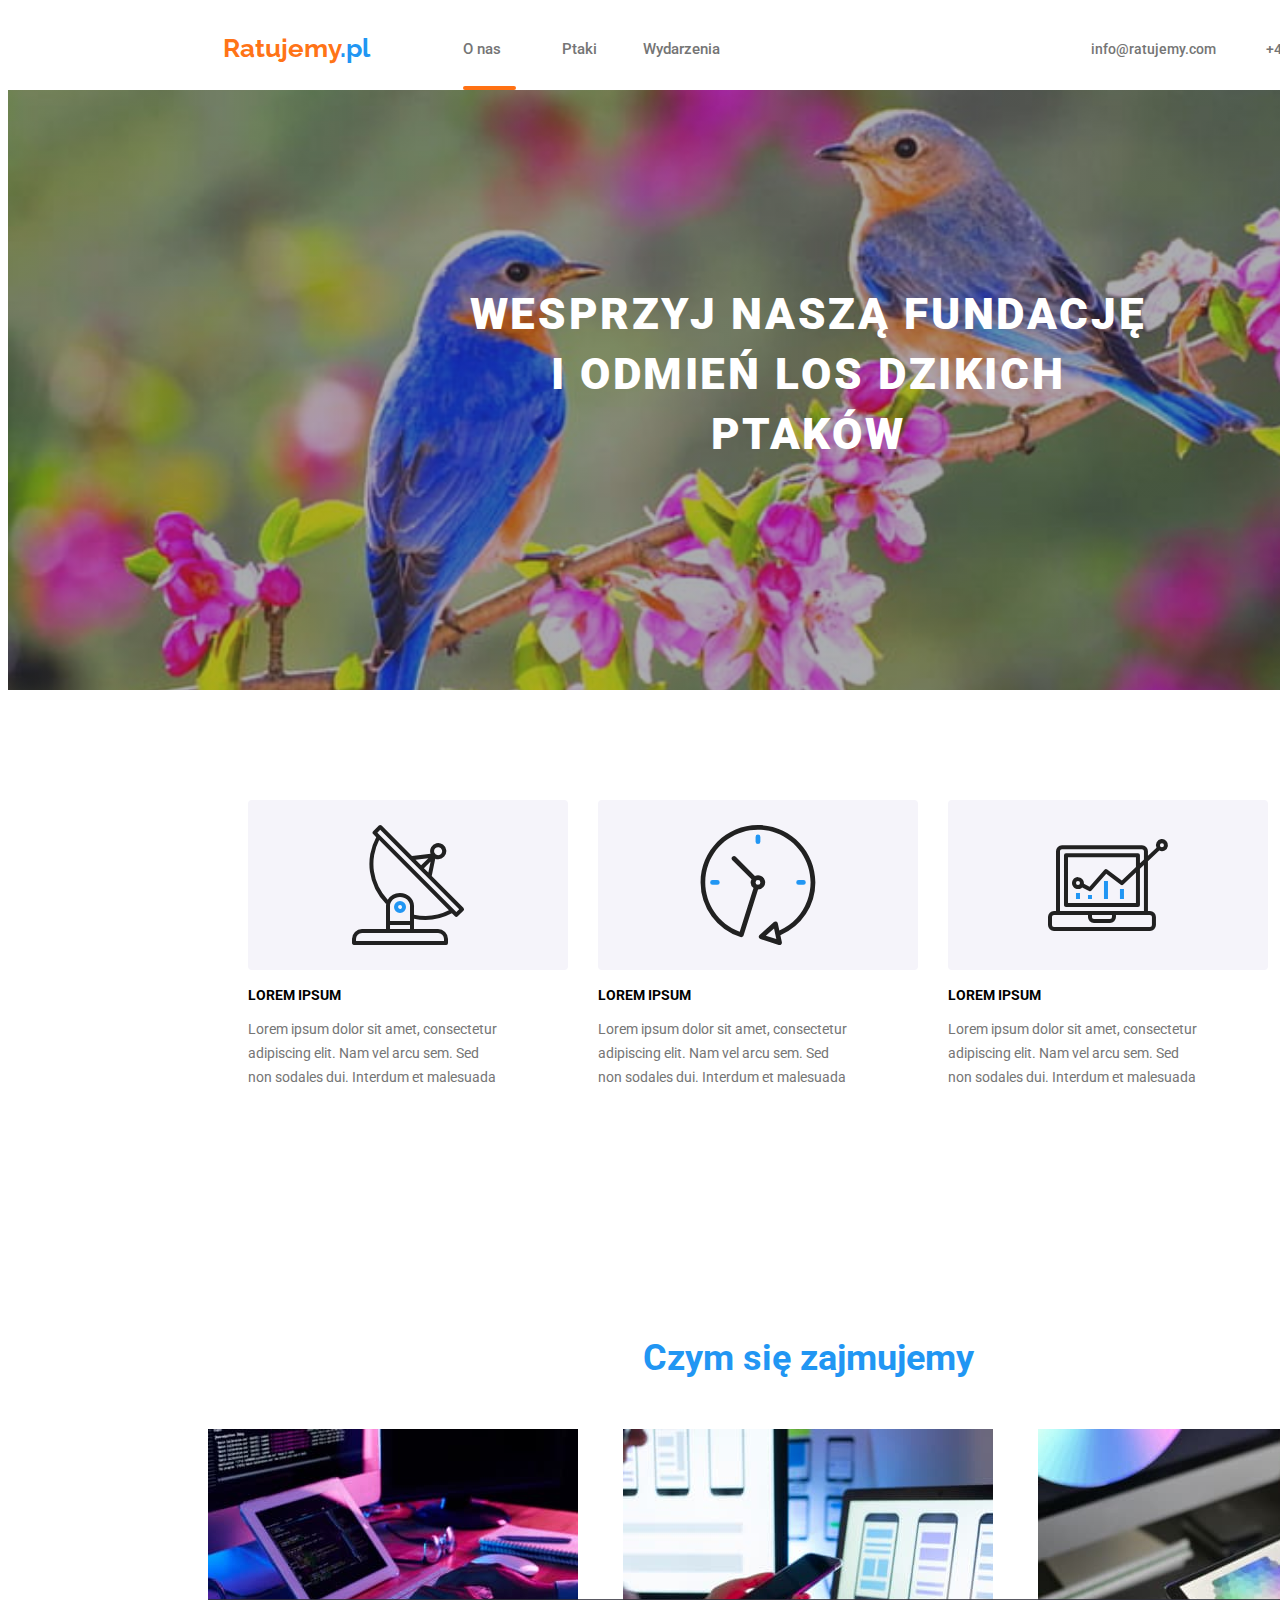
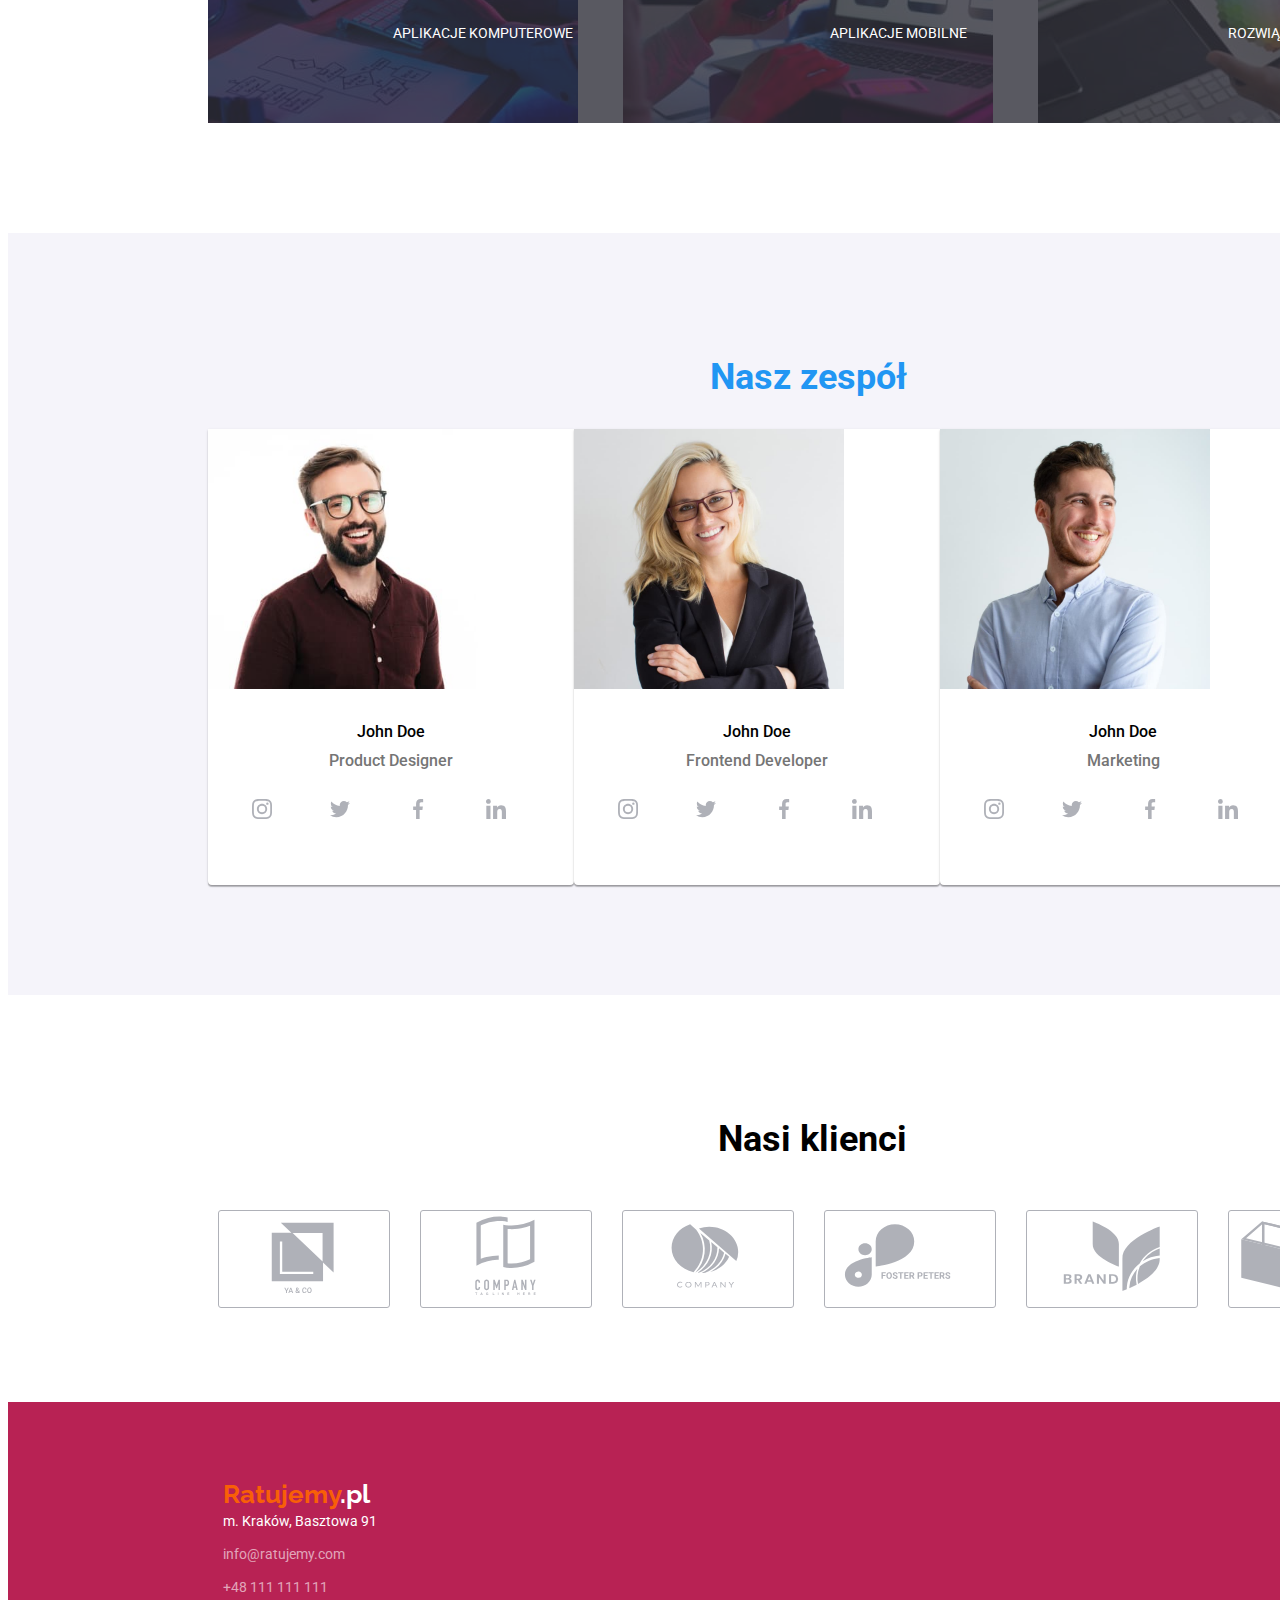
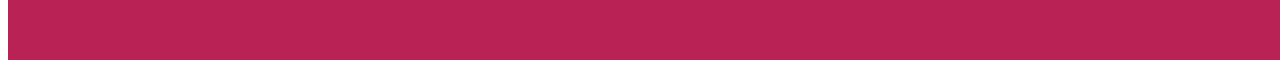
==== commit 32c8aef0: "added photos" ====
--- a/index.html
+++ b/index.html
@@ -39,7 +39,7 @@
               <a class="link" href="./portfolio.html">Ptaki</a>
             </li>
             <li class="menu-component">
-              <a class="link" href="./kontakt">Wydarzenia</a>
+              <a class="link" href="./events.html">Wydarzenia</a>
             </li>
           </ul>
         </nav>
--- a/css/styles.css
+++ b/css/styles.css
@@ -313,8 +313,11 @@
   font-size: 36px;
   font-weight: 700;
   line-height: 1.16;
-  color: var(--fifth-color);
+  color: var(--seventh-color);
   text-align: center;
+}
+.second-container {
+  margin-top: -100px;
 }
 .name {
   font-family: "Roboto";
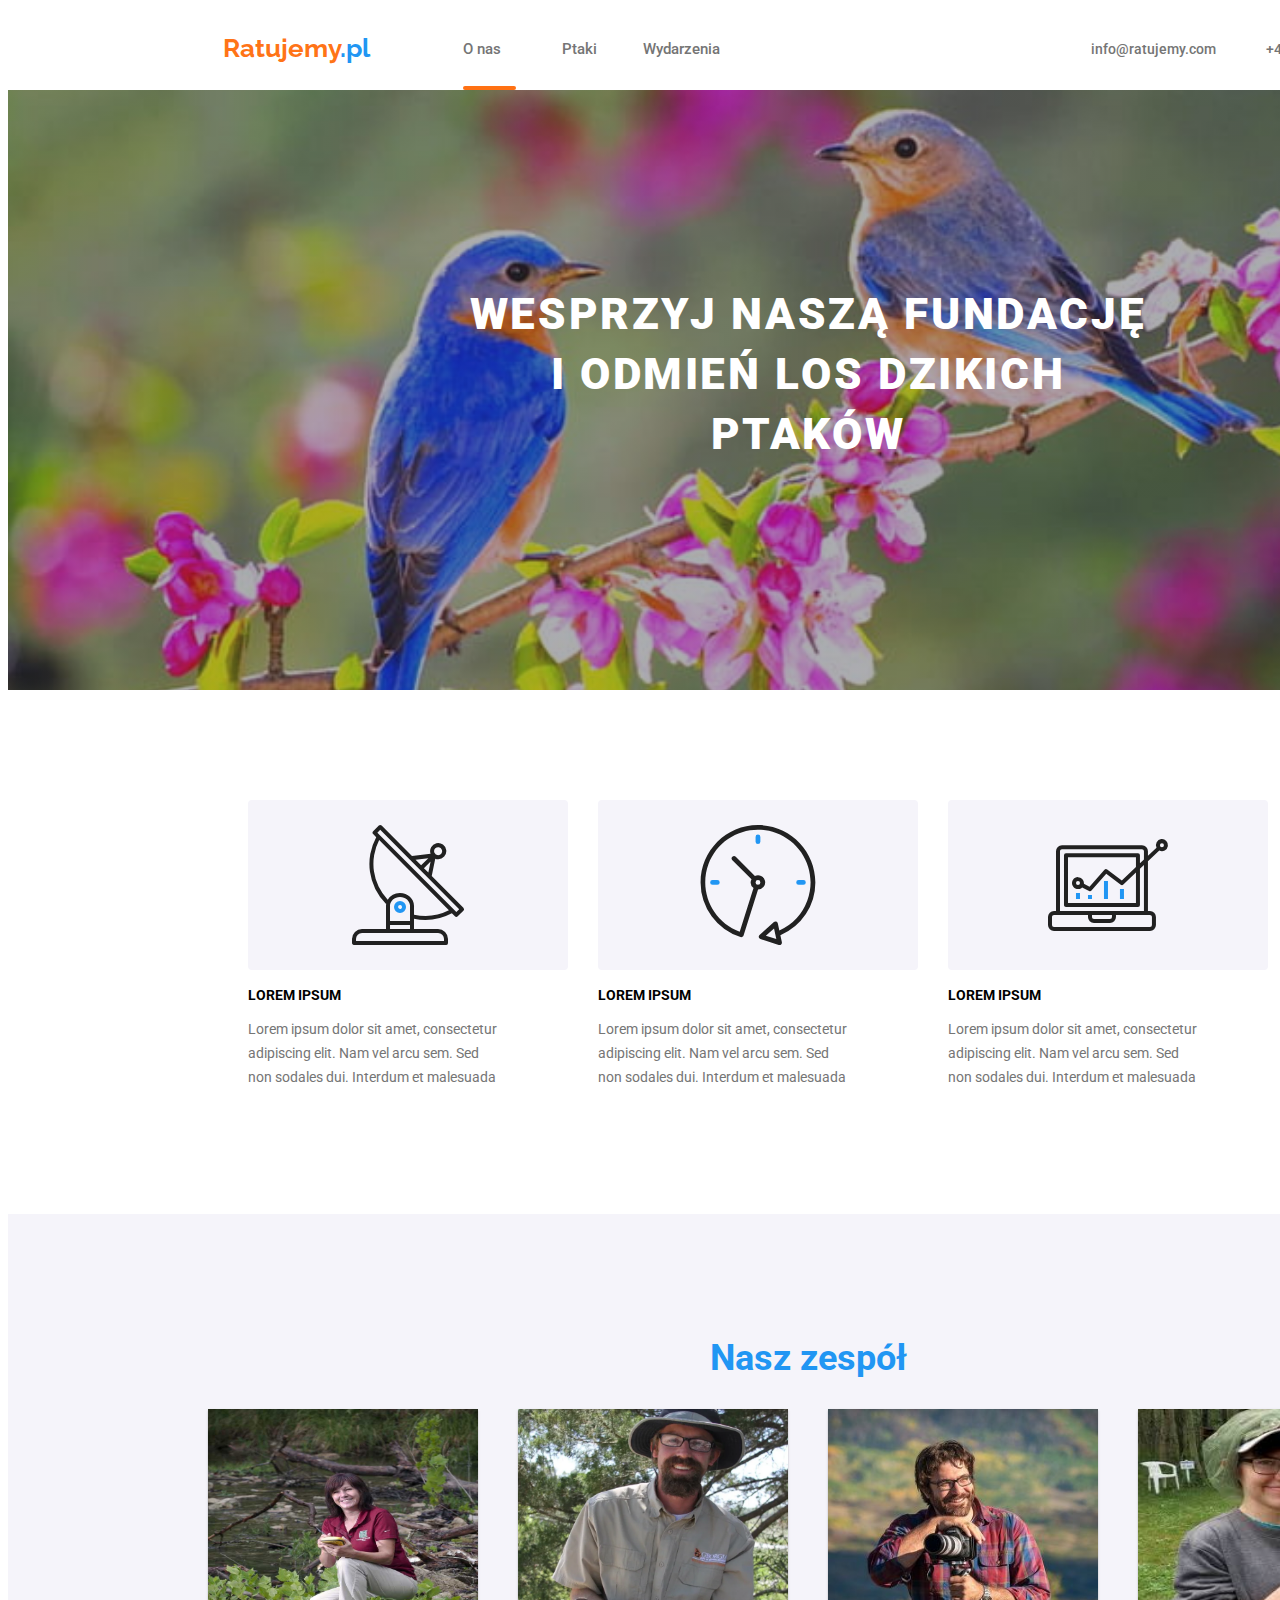
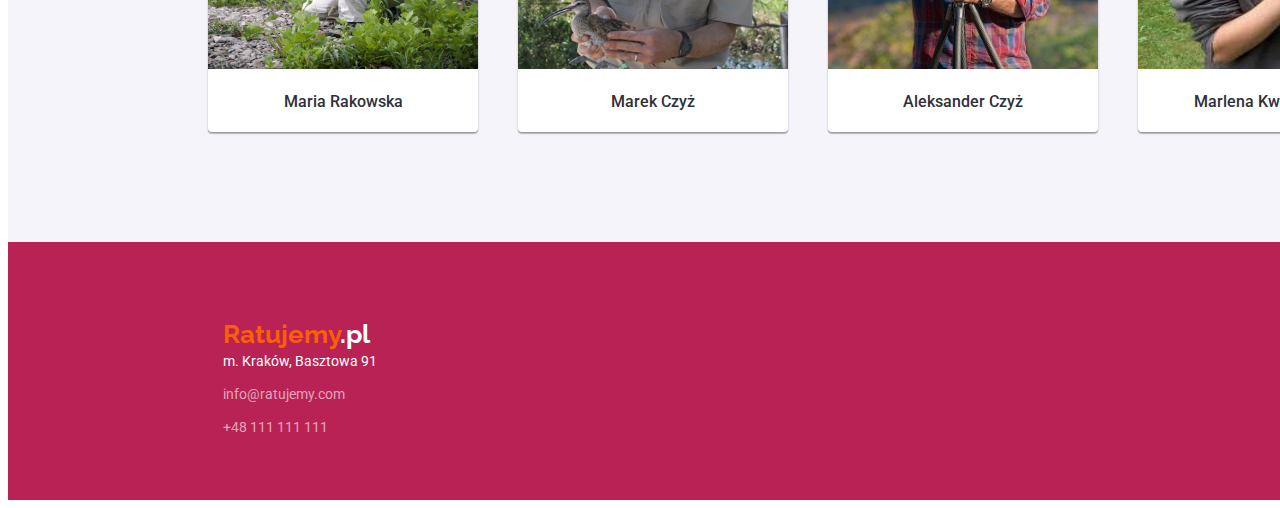
==== commit 3fe3df01: "added photos" ====
--- a/index.html
+++ b/index.html
@@ -114,49 +114,6 @@
           </ul>
         </div>
       </section>
-      <section class="section">
-        <div class="container">
-          <h2 class="medium-header">Czym się zajmujemy</h2>
-          <ul class="offers">
-            <li class="offer">
-              <div class="label-photo">
-                <img
-                  class="photograph"
-                  alt="working programer and his desk"
-                  width="370"
-                  height="294"
-                  src="images/first.jpg"
-                />
-                <div class="photograph-text">APLIKACJE KOMPUTEROWE</div>
-              </div>
-            </li>
-            <li class="offer">
-              <div class="label-photo">
-                <img
-                  class="photograph"
-                  alt="application designer"
-                  width="370"
-                  height="294"
-                  src="images/second.jpg"
-                />
-                <div class="photograph-text">APLIKACJE MOBILNE</div>
-              </div>
-            </li>
-            <li class="offer">
-              <div class="label-photo">
-                <img
-                  class="photograph"
-                  alt="graphic tablet and colour selection"
-                  width="370"
-                  height="294"
-                  src="images/third.jpg"
-                />
-                <div class="photograph-text">ROZWIĄZANIA GRAFICZNE</div>
-              </div>
-            </li>
-          </ul>
-        </div>
-      </section>
       <section class="section bottom-section">
         <div class="container">
           <h2 class="medium-header">Nasz zespół</h2>
@@ -167,49 +124,10 @@
                   alt="picture of a product designer"
                   width="270"
                   height="260"
-                  src="images/productdesign.jpg"
-                />
-                <figcaption class="name">
-                  <span class="person">John Doe</span>
-                  <span class="position">Product Designer</span>
-                  <ul class="social-media">
-                    <li class="social-media-element">
-                      <a href="#" class="social-icons-link">
-                        <div class="icon-circle">
-                          <svg class="social-icons" width="20" height="20">
-                            <use href="./images/icons.svg#icon-instagram" />
-                          </svg>
-                        </div>
-                      </a>
-                    </li>
-                    <li class="social-media-element">
-                      <a href="#" class="social-icons-link">
-                        <div class="icon-circle">
-                          <svg class="social-icons" width="20" height="20">
-                            <use href="./images/icons.svg#icon-twitter" />
-                          </svg>
-                        </div>
-                      </a>
-                    </li>
-                    <li class="social-media-element">
-                      <a href="#" class="social-icons-link">
-                        <div class="icon-circle">
-                          <svg class="social-icons" width="20" height="20">
-                            <use href="./images/icons.svg#icon-facebook" />
-                          </svg>
-                        </div>
-                      </a>
-                    </li>
-                    <li class="social-media-element">
-                      <a href="#" class="social-icons-link">
-                        <div class="icon-circle">
-                          <svg class="social-icons" width="20" height="20">
-                            <use href="./images/icons.svg#icon-linkedin" />
-                          </svg>
-                        </div>
-                      </a>
-                    </li>
-                  </ul>
+                  src="images/ecologist.jpg"
+                />
+                <figcaption class="name">
+                  <span class="person">Maria Rakowska</span>
                 </figcaption>
               </figure>
             </li>
@@ -219,49 +137,10 @@
                   alt="picture of a frontend developer"
                   width="270"
                   height="260"
-                  src="images/frontend.jpg"
-                />
-                <figcaption class="name">
-                  <span class="person">John Doe</span>
-                  <span class="position">Frontend Developer</span>
-                  <ul class="social-media">
-                    <li class="social-media-element">
-                      <a href="#" class="social-icons-link">
-                        <div class="icon-circle">
-                          <svg class="social-icons" width="20" height="20">
-                            <use href="./images/icons.svg#icon-instagram" />
-                          </svg>
-                        </div>
-                      </a>
-                    </li>
-                    <li class="social-media-element">
-                      <a href="#" class="social-icons-link">
-                        <div class="icon-circle">
-                          <svg class="social-icons" width="20" height="20">
-                            <use href="./images/icons.svg#icon-twitter" />
-                          </svg>
-                        </div>
-                      </a>
-                    </li>
-                    <li class="social-media-element">
-                      <a href="#" class="social-icons-link">
-                        <div class="icon-circle">
-                          <svg class="social-icons" width="20" height="20">
-                            <use href="./images/icons.svg#icon-facebook" />
-                          </svg>
-                        </div>
-                      </a>
-                    </li>
-                    <li class="social-media-element">
-                      <a href="#" class="social-icons-link">
-                        <div class="icon-circle">
-                          <svg class="social-icons" width="20" height="20">
-                            <use href="./images/icons.svg#icon-linkedin" />
-                          </svg>
-                        </div>
-                      </a>
-                    </li>
-                  </ul>
+                  src="images/ornitologist.webp"
+                />
+                <figcaption class="name">
+                  <span class="person">Marek Czyż</span>
                 </figcaption>
               </figure>
             </li>
@@ -271,49 +150,10 @@
                   alt="picture of a marketing specialist"
                   width="270"
                   height="260"
-                  src="images/marketing.jpg"
-                />
-                <figcaption class="name">
-                  <span class="person">John Doe</span>
-                  <span class="position">Marketing</span>
-                  <ul class="social-media">
-                    <li class="social-media-element">
-                      <a href="#" class="social-icons-link">
-                        <div class="icon-circle">
-                          <svg class="social-icons" width="20" height="20">
-                            <use href="./images/icons.svg#icon-instagram" />
-                          </svg>
-                        </div>
-                      </a>
-                    </li>
-                    <li class="social-media-element">
-                      <a href="#" class="social-icons-link">
-                        <div class="icon-circle">
-                          <svg class="social-icons" width="20" height="20">
-                            <use href="./images/icons.svg#icon-twitter" />
-                          </svg>
-                        </div>
-                      </a>
-                    </li>
-                    <li class="social-media-element">
-                      <a href="#" class="social-icons-link">
-                        <div class="icon-circle">
-                          <svg class="social-icons" width="20" height="20">
-                            <use href="./images/icons.svg#icon-facebook" />
-                          </svg>
-                        </div>
-                      </a>
-                    </li>
-                    <li class="social-media-element">
-                      <a href="#" class="social-icons-link">
-                        <div class="icon-circle">
-                          <svg class="social-icons" width="20" height="20">
-                            <use href="./images/icons.svg#icon-linkedin" />
-                          </svg>
-                        </div>
-                      </a>
-                    </li>
-                  </ul>
+                  src="images/photographer-fifth.jpg"
+                />
+                <figcaption class="name">
+                  <span class="person">Aleksander Czyż</span>
                 </figcaption>
               </figure>
             </li>
@@ -323,100 +163,12 @@
                   alt="picture of a UI designer"
                   width="270"
                   height="260"
-                  src="images/uidesigner.jpg"
-                />
-                <figcaption class="name">
-                  <span class="person">John Doe</span>
-                  <span class="position">UI Designer</span>
-                  <ul class="social-media">
-                    <li class="social-media-element">
-                      <a href="#" class="social-icons-link">
-                        <div class="icon-circle">
-                          <svg class="social-icons" width="20" height="20">
-                            <use href="./images/icons.svg#icon-instagram" />
-                          </svg>
-                        </div>
-                      </a>
-                    </li>
-                    <li class="social-media-element">
-                      <a href="#" class="social-icons-link">
-                        <div class="icon-circle">
-                          <svg class="social-icons" width="20" height="20">
-                            <use href="./images/icons.svg#icon-twitter" />
-                          </svg>
-                        </div>
-                      </a>
-                    </li>
-                    <li class="social-media-element">
-                      <a href="#" class="social-icons-link">
-                        <div class="icon-circle">
-                          <svg class="social-icons" width="20" height="20">
-                            <use href="./images/icons.svg#icon-facebook" />
-                          </svg>
-                        </div>
-                      </a>
-                    </li>
-                    <li class="social-media-element">
-                      <a href="#" class="social-icons-link">
-                        <div class="icon-circle">
-                          <svg class="social-icons" width="20" height="20">
-                            <use href="./images/icons.svg#icon-linkedin" />
-                          </svg>
-                        </div>
-                      </a>
-                    </li>
-                  </ul>
-                </figcaption>
-              </figure>
-            </li>
-          </ul>
-        </div>
-      </section>
-      <section class="section">
-        <div class="container">
-          <h2 class="clients">Nasi klienci</h2>
-          <ul class="clients-list">
-            <li class="clients-element">
-              <a href="#" class="clients-link">
-                <svg class="clients-icon" height="92" width="170">
-                  <use href="./images/icons.svg#icon-client1"></use>
-                </svg>
-              </a>
-            </li>
-            <li class="clients-element">
-              <a href="#" class="clients-link">
-                <svg class="clients-icon" height="92" width="170">
-                  <use href="./images/icons.svg#icon-client2"></use>
-                </svg>
-              </a>
-            </li>
-            <li class="clients-element">
-              <a href="#" class="clients-link">
-                <svg class="clients-icon" height="92" width="170">
-                  <use href="./images/icons.svg#icon-client3"></use>
-                </svg>
-              </a>
-            </li>
-            <li class="clients-element">
-              <a href="#" class="clients-link">
-                <svg class="clients-icon" height="92" width="170">
-                  <use href="./images/icons.svg#icon-client4"></use>
-                </svg>
-              </a>
-            </li>
-            <li class="clients-element">
-              <a href="#" class="clients-link">
-                <svg class="clients-icon" height="92" width="170">
-                  <use href="./images/icons.svg#icon-client5"></use>
-                </svg>
-              </a>
-            </li>
-            <li class="clients-element">
-              <a href="#" class="clients-link">
-                <svg class="clients-icon" height="92" width="170">
-                  <use href="./images/icons.svg#icon-client6"></use>
-                </svg>
-              </a>
+                  src="images/person.jpg"
+                />
+                <figcaption class="name">
+                  <span class="person">Marlena Kwiatkowska</span>
+                </figcaption>
+              </figure>
             </li>
           </ul>
         </div>
--- a/css/styles.css
+++ b/css/styles.css
@@ -377,10 +377,6 @@
   width: 100%;
   max-width: 370px;
 }
-.photograph {
-  display: block;
-  height: auto;
-}
 .photograph-text {
   font-family: "Roboto";
   font-size: 14px;
@@ -419,8 +415,9 @@
   align-items: center;
 }
 .person {
-  padding-top: 30px;
-  margin-bottom: 10px;
+  padding-top: 20px;
+  margin-bottom: 20px;
+  color: #2f303a;
 }
 .social-media {
   display: flex;
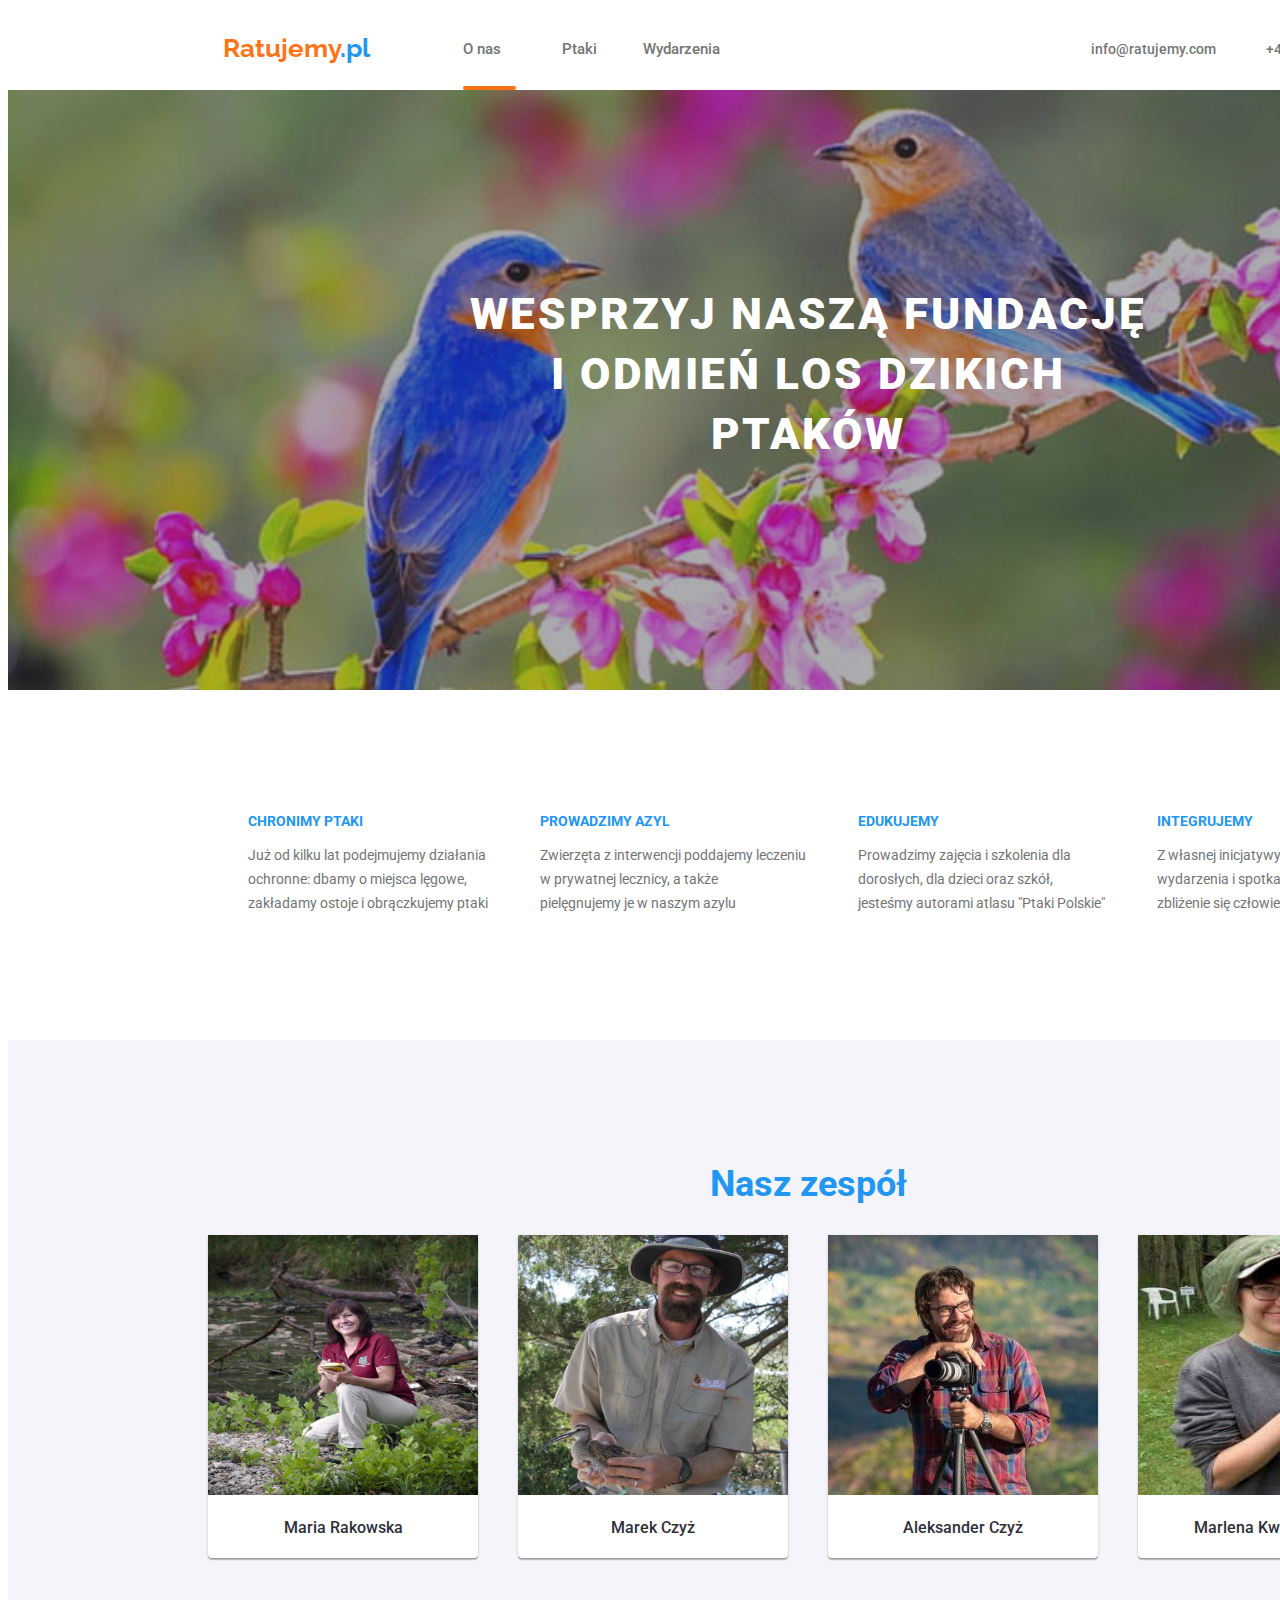
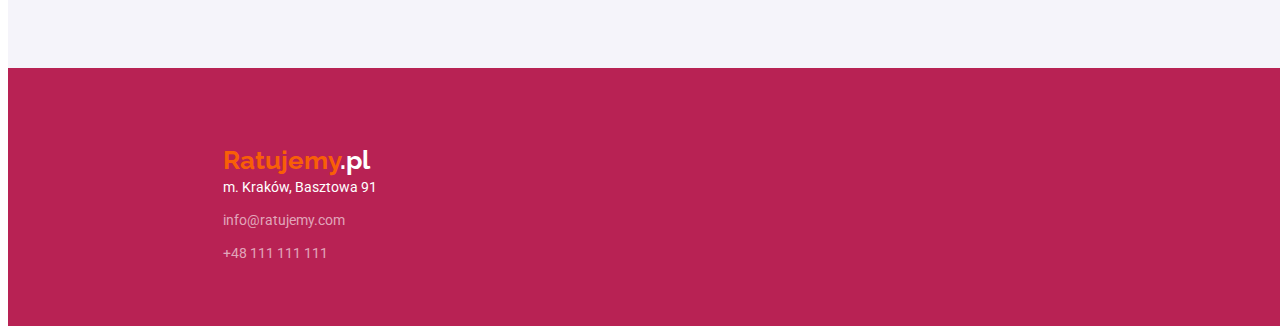
==== commit c0c2beac: "finished main" ====
--- a/index.html
+++ b/index.html
@@ -68,47 +68,34 @@
         <div class="container">
           <ul class="latin-list">
             <li class="small-header">
-              <svg class="list-icon" width="270" height="120">
-                <use href="./images/icons.svg#icon-antenna-1"></use>
-              </svg>
-              <h3 class="latin-title">LOREM IPSUM</h3>
+              <h3 class="latin-title">CHRONIMY PTAKI</h3>
               <p class="latin-text">
-                Lorem ipsum dolor sit amet, consectetur <br />
-                adipiscing elit. Nam vel arcu sem. Sed <br />
-                non sodales dui. Interdum et malesuada
+                Już od kilku lat podejmujemy działania <br/>
+                ochronne: dbamy o miejsca lęgowe, <br/>
+                zakładamy ostoje i obrączkujemy ptaki
               </p>
             </li>
             <li class="small-header">
-              <svg class="list-icon" width="270" height="120">
-                <use href="./images/icons.svg#icon-clock-1"></use>
-              </svg>
-              <h3 class="latin-title">LOREM IPSUM</h3>
+              <h3 class="latin-title">PROWADZIMY AZYL</h3>
               <p class="latin-text">
-                Lorem ipsum dolor sit amet, consectetur <br />
-                adipiscing elit. Nam vel arcu sem. Sed <br />
-                non sodales dui. Interdum et malesuada
+                Zwierzęta z interwencji poddajemy leczeniu <br />
+                w prywatnej lecznicy, a także <br />
+                pielęgnujemy je w naszym azylu
               </p>
             </li>
             <li class="small-header">
-              <svg class="list-icon" width="270" height="120">
-                <use href="./images/icons.svg#icon-diagram-1"></use>
-              </svg>
-              <h3 class="latin-title">LOREM IPSUM</h3>
+              <h3 class="latin-title">EDUKUJEMY</h3>
               <p class="latin-text">
-                Lorem ipsum dolor sit amet, consectetur <br />
-                adipiscing elit. Nam vel arcu sem. Sed <br />
-                non sodales dui. Interdum et malesuada
-              </p>
+                Prowadzimy zajęcia i szkolenia dla <br />
+                dorosłych, dla dzieci oraz szkół, <br />
+                jesteśmy autorami atlasu "Ptaki Polskie"
             </li>
             <li class="small-header">
-              <svg class="list-icon" width="270" height="120">
-                <use href="./images/icons.svg#icon-astronaut-1"></use>
-              </svg>
-              <h3 class="latin-title">LOREM IPSUM</h3>
+              <h3 class="latin-title">INTEGRUJEMY</h3>
               <p class="latin-text">
-                Lorem ipsum dolor sit amet, consectetur <br />
-                adipiscing elit. Nam vel arcu sem. Sed <br />
-                non sodales dui. Interdum et malesuada
+                Z własnej inicjatywy organizujemy liczne <br />
+                wydarzenia i spotkania, mające na celu <br />
+                zbliżenie się człowieka do natury i innych
               </p>
             </li>
           </ul>
--- a/css/styles.css
+++ b/css/styles.css
@@ -296,7 +296,7 @@
   font-size: 14px;
   font-weight: 700;
   line-height: 1.14;
-  color: var(--fifth-color);
+  color: var(--seventh-color);
   margin-bottom: 10px;
 }
 .latin-list > .small-header:not(:last-child) {
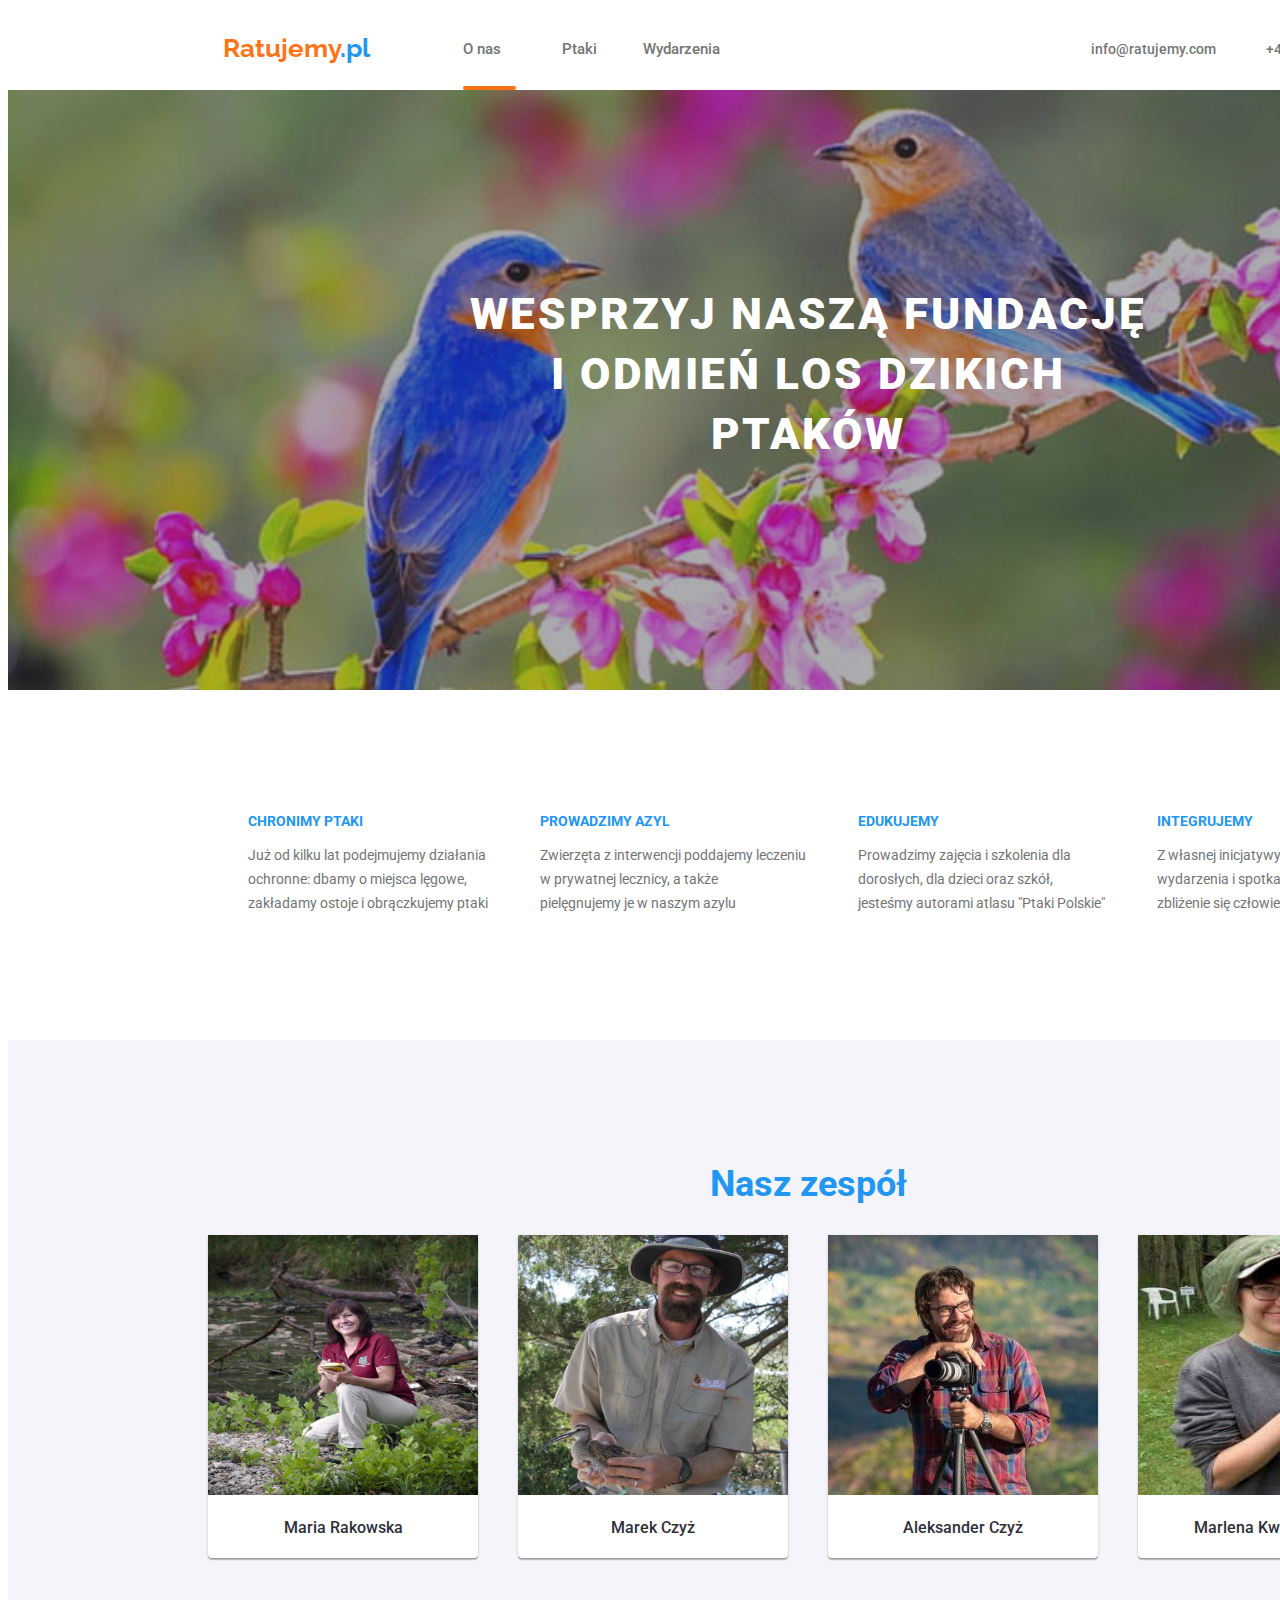
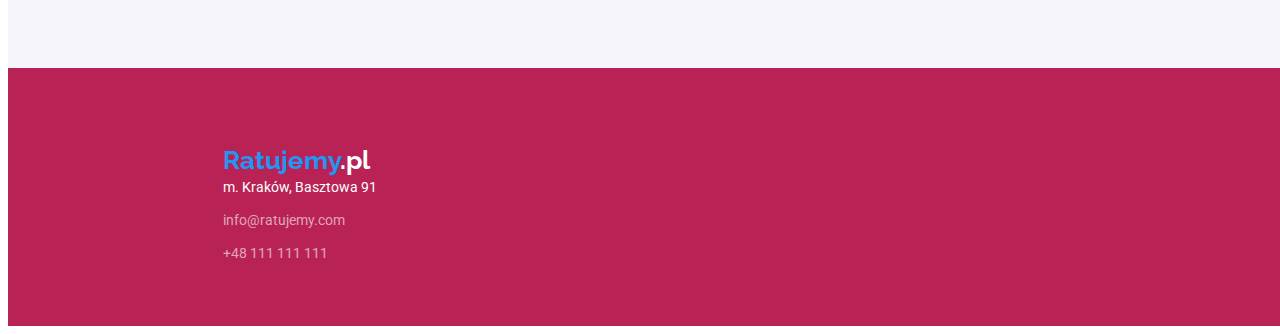
==== commit aa2a21d7: "fixed bugs" ====
--- a/index.html
+++ b/index.html
@@ -3,7 +3,7 @@
   <head>
     <meta charset="UTF-8" />
     <meta name="description" content="Doradztwo biznesowe" />
-    <title>WebStudio</title>
+    <title>Ratujemy.pl</title>
     <link rel="preconnect" href="https://fonts.googleapis.com" />
     <link rel="preconnect" href="https://fonts.gstatic.com" crossorigin />
     <link
@@ -23,8 +23,8 @@
     <header>
       <div class="top container">
         <a class="logo" href="./index.html">
-          <span class="blue-text">Ratujemy</span
-          ><span class="black-text">.pl</span>
+          <span class="orange-text">Ratujemy</span
+          ><span class="blue-text">.pl</span>
         </a>
         <nav>
           <ul class="menu">
@@ -60,8 +60,8 @@
         <h1 class="first-headline">
           WESPRZYJ NASZĄ FUNDACJĘ<br />I ODMIEŃ LOS DZIKICH PTAKÓW
         </h1>
-        <div class="backdrop is-hidden" data-modal>
-          <div class="overlay"></div>
+        <div class="backdrop is-hidden">
+          <div class=""></div>
         </div>
       </div>
       <section class="section">
--- a/css/styles.css
+++ b/css/styles.css
@@ -18,11 +18,8 @@
   --eight-color: #ffffff99;
   --orange-color: rgba(255, 102, 0, 0.925);
   --shadow: #00000040;
-  --disabled-icon: #afb1b8;
-  --icons-color: rgba(255, 255, 255, 0.1);
-  --close-color: rgba(0, 0, 0, 0.1);
-}
-.blue-text {
+}
+.orange-text {
   font-family: "Raleway";
   font-size: 26px;
   font-weight: 700;
@@ -30,7 +27,7 @@
   color: var(--orange-color);
   text-decoration: none;
 }
-.black-text {
+.blue-text {
   font-family: "Raleway";
   font-size: 26px;
   font-weight: 700;
@@ -152,10 +149,6 @@
   line-height: 1.14;
   text-decoration: none;
   color: var(--third-color);
-}
-.icons-header {
-  fill: var(--disabled-icon);
-  margin-right: 10px;
 }
 .dark-background {
   background-color: var(--fourth-color);
@@ -181,7 +174,6 @@
   max-width: 1600px;
   margin: 0 auto;
 }
-
 .first-headline {
   font-family: "Roboto";
   font-size: 44px;
@@ -192,76 +184,17 @@
   color: var(--first-color);
   margin: 0px 452px 30px;
 }
-.single-button {
-  color: var(--sixth-color);
-  background-color: var(--second-color);
-  cursor: pointer;
-  border: none;
-  border-radius: 4px;
-  font-family: "Roboto";
-  font-size: 16px;
-  font-weight: 700;
-  line-height: 1.8;
-  padding: 10px 41px 10px 42px;
-  width: 200px;
-  margin: 0px 700px 200px;
-}
-.single-button:hover,
-.single-button:focus,
-.single-button:active {
-  color: var(--first-color);
-  background-color: var(--seventh-color);
-  text-align: center;
-}
-.single-button {
-  text-align: center;
-  transition-property: background-color;
-  transition-duration: 250ms;
-  transition-timing-function: cubic-bezier(0.4, 0, 0.2, 1);
-}
-.overlay {
-  background: var(--first-color);
-  box-shadow: 0px 1px 3px rgba(0, 0, 0, 0.12), 0px 1px 1px rgba(0, 0, 0, 0.14),
-    0px 2px 1px rgba(0, 0, 0, 0.2);
-  border-radius: 4px;
-  height: 581px;
-  width: 528px;
-  margin-top: 400px;
-  margin-left: 810px;
-  display: block;
-  transition-property: visibility opacity transform;
-  transition-duration: 2s;
-  transform: translate(-50%, -50%);
-  transition-timing-function: ease-in;
-  opacity: 1;
-  visibility: visible;
-  z-index: 2;
-}
 .is-hidden {
   visibility: hidden;
   pointer-events: none;
   opacity: 0;
 }
-.is-hidden .overlay {
-  transform: translate(-50%, -50%) scale(1.2);
-}
+
 .close {
   color: var(--fifth-color);
   font-family: "Roboto";
   font-size: 16px;
   padding-top: 0;
-}
-.closing-button {
-  height: 30px;
-  width: 30px;
-  background-color: var(--first-color);
-  border: 1px solid var(--close-color);
-  border-radius: 50px;
-  cursor: pointer;
-  padding: 6px;
-  position: relative;
-  top: 8px;
-  left: 490px;
 }
 .backdrop {
   display: flex;
@@ -271,20 +204,6 @@
   height: 100%;
   width: 100%;
   background: rgba(0, 0, 0, 0.3);
-  transition-property: visibility;
-  visibility: visible;
-  animation-duration: 2000ms;
-  animation-timing-function: ease-in;
-  animation-direction: normal;
-  animation-fill-mode: forwards;
-  z-index: 1;
-}
-.list-icon {
-  background-color: var(--second-color);
-  width: 270;
-  height: 120;
-  border-radius: 4px;
-  padding: 25px;
 }
 .latin-list {
   display: flex;
@@ -326,14 +245,8 @@
   line-height: 1.18;
   color: var(--fifth-color);
 }
-.position {
-  font-family: "Roboto";
-  font-size: 16px;
-  line-height: 1.18;
-  color: var(--third-color);
-}
 .term {
-  color: var(--sixth-color);
+  color: var(--seventh-color);
   font-family: "Roboto";
   font-size: 18px;
   font-weight: 700;
@@ -357,7 +270,6 @@
   margin-top: 4px;
   margin-bottom: 20px;
 }
-
 .location {
   font-family: "Roboto";
   font-size: 14px;
@@ -365,7 +277,6 @@
   line-height: 1.7;
   color: var(--first-color);
 }
-
 .offers {
   display: flex;
   margin-top: 50px;
@@ -419,81 +330,6 @@
   margin-bottom: 20px;
   color: #2f303a;
 }
-.social-media {
-  display: flex;
-}
-.social-media-element {
-  margin-top: 16px;
-}
-.social-media-element:not(:last-child) {
-  margin-right: 10px;
-}
-.social-icons {
-  fill: var(--disabled-icon);
-}
-.social-icons:hover,
-.social-icons:focus,
-.social-icons:active {
-  fill: var(--first-color);
-}
-.social-icons-link:hover,
-.social-icons-link:focus,
-.social-icons-link:active {
-  fill: var(--first-color);
-}
-.icon-circle {
-  width: 44px;
-  height: 44px;
-  border-radius: 50px;
-  padding: 12px;
-  background-color: var(--first-color);
-}
-.icon-circle:hover,
-.icon-circle:focus,
-.icon-circle:active {
-  background-color: var(--seventh-color);
-}
-.icon-circle:hover > svg {
-  fill: #ffffff;
-}
-.filters-list {
-  display: flex;
-  flex-direction: row;
-  justify-content: space-between;
-  margin-top: 100px;
-  margin-bottom: 56px;
-  margin-left: 510px;
-  margin-right: 518px;
-  padding: 0px;
-  width: 572px;
-}
-.filter {
-  color: var(--sixth-color);
-  background-color: var(--second-color);
-  cursor: pointer;
-  border: none;
-  font-family: "Roboto";
-  font-size: 16px;
-  font-weight: 500;
-  line-height: 1.16;
-  text-align: center;
-  padding: 6px 22px;
-  border-radius: 4px;
-}
-.filter:hover,
-.filter:focus,
-.filter:active {
-  color: var(--first-color);
-  background-color: var(--seventh-color);
-}
-.filter {
-  transition-property: color background-color;
-  transition-duration: 250ms;
-  transition-timing-function: cubic-bezier(0.4, 0, 0.2, 1);
-}
-.filters-list > .filter-element:not(:last-child) {
-  margin-right: 8px;
-}
 .main-part {
   display: flex;
   flex-direction: column;
@@ -528,19 +364,10 @@
   box-shadow: 0px 1px 1px rgba(0, 0, 0, 0.12), 0px 4px 4px rgba(0, 0, 0, 0.06),
     1px 4px 6px rgba(0, 0, 0, 0.16);
 }
-.cards-shadow {
-  transition-property: box-shadow;
-  transition-duration: 250ms;
-  transition-timing-function: cubic-bezier(0.4, 0, 0.2, 1);
-}
 .cards-container {
   position: relative;
   overflow: hidden;
   max-width: 370px;
-}
-.card-item:hover .card-label,
-.card-item:focus .card-label {
-  transform: translateY(0);
 }
 .card-label {
   font-family: "Roboto";
@@ -558,112 +385,12 @@
   bottom: 0;
   display: block;
   position: absolute;
-  transform: translateY(101%);
-  background-color: #2196f3e5;
-  transition: transform 250ms cubic-bezier(0.4, 0, 0.2, 1);
 }
 .grid-container {
   width: 1182px;
   margin-left: 215px;
+  margin-top: 60px;
   margin-bottom: 94px;
-}
-.clients {
-  font-family: "Roboto";
-  font-size: 36px;
-  font-weight: 700;
-  line-height: 1.16;
-  text-align: center;
-  color: var(--fifth-color);
-  margin-bottom: 50px;
-  margin-left: 510px;
-  padding-right: 0;
-  display: flex;
-  align-items: center;
-}
-.clients-list {
-  display: flex;
-  flex-wrap: nowrap;
-  gap: 30px;
-  margin: 0;
-  margin-left: -30px;
-  align-items: center;
-}
-
-.clients-icon {
-  fill: var(--disabled-icon);
-}
-.clients-icon:hover,
-.clients-icon:focus,
-.clients-icon:active {
-  fill: var(--seventh-color);
-}
-
-.clients-element {
-  border: 1px solid var(--disabled-icon);
-  border-radius: 3px;
-}
-.clients-element:hover,
-.clients-element:focus,
-.clients-element:active {
-  border: 1px solid var(--seventh-color);
-}
-.clients-element svg {
-  transition-property: fill border;
-  transition-duration: 250ms;
-  transition-timing-function: cubic-bezier(0.4, 0, 0.2, 1);
-}
-.logo-client:hover,
-.logo-client:focus,
-.logo-client:active {
-  fill: var(--seventh-color);
-}
-.social-media {
-  display: flex;
-  margin-left: 32px;
-  margin-right: 32px;
-  margin-bottom: 30px;
-  padding: 0px;
-}
-.social-media-element {
-  margin-top: 16px;
-}
-.social-media-element:not(:last-child) {
-  margin-right: 10px;
-}
-.social-icons {
-  fill: var(--disabled-icon);
-}
-.social-icons:hover,
-.social-icons:focus,
-.social-icons:active {
-  fill: var(--first-color);
-}
-.social-icons-link:hover,
-.social-icons-link:focus,
-.social-icons-link:active {
-  fill: var(--first-color);
-}
-.icon-circle {
-  width: 44px;
-  height: 44px;
-  border-radius: 50px;
-  padding: 12px;
-  background-color: var(--first-color);
-}
-.icon-circle:hover,
-.icon-circle:focus,
-.icon-circle:active {
-  background-color: var(--seventh-color);
-}
-.icon-circle {
-  transition-property: background-color;
-  transition-duration: 250ms;
-  transition-timing-function: cubic-bezier(0.4, 0, 0.2, 1);
-}
-.icon-circle > .social-icons {
-  transition-property: fill;
-  transition-duration: 250ms;
-  transition-timing-function: cubic-bezier(0.4, 0, 0.2, 1);
 }
 .bottom-links {
   color: var(--eight-color);
@@ -706,54 +433,3 @@
   display: flex;
   margin-top: 60px;
 }
-.social-media-footer {
-  margin-left: 70px;
-}
-.join-us {
-  font-family: "Roboto";
-  font-weight: 700;
-  font-size: 14px;
-  line-height: 1.17;
-  letter-spacing: 3%;
-  color: var(--first-color);
-  text-transform: uppercase;
-  margin-top: 22px;
-  margin-right: 955px;
-  margin-bottom: 20px;
-}
-.footer-icons-list {
-  display: flex;
-  padding-left: 0;
-  padding-right: 0;
-}
-.icon-footer {
-  fill: var(--first-color);
-}
-.footer-icon-circle {
-  width: 44px;
-  height: 44px;
-  border-radius: 50px;
-  background-color: var(--icons-color);
-  padding: 12px;
-}
-.footer-icon-circle:hover,
-.footer-icon-circle:focus,
-.footer-icon-circle:active {
-  background-color: var(--seventh-color);
-}
-.icon-element-footer:not(:last-child) {
-  margin-right: 10px;
-}
-.footer-social-icons {
-  background-position: center;
-}
-.bottom-links {
-  transition-property: color;
-  transition-duration: 250ms;
-  transition-timing-function: cubic-bezier(0.4, 0, 0.2, 1);
-}
-.footer-icon-circle {
-  transition-property: background-color;
-  transition-duration: 250ms;
-  transition-timing-function: cubic-bezier(0.4, 0, 0.2, 1);
-}
